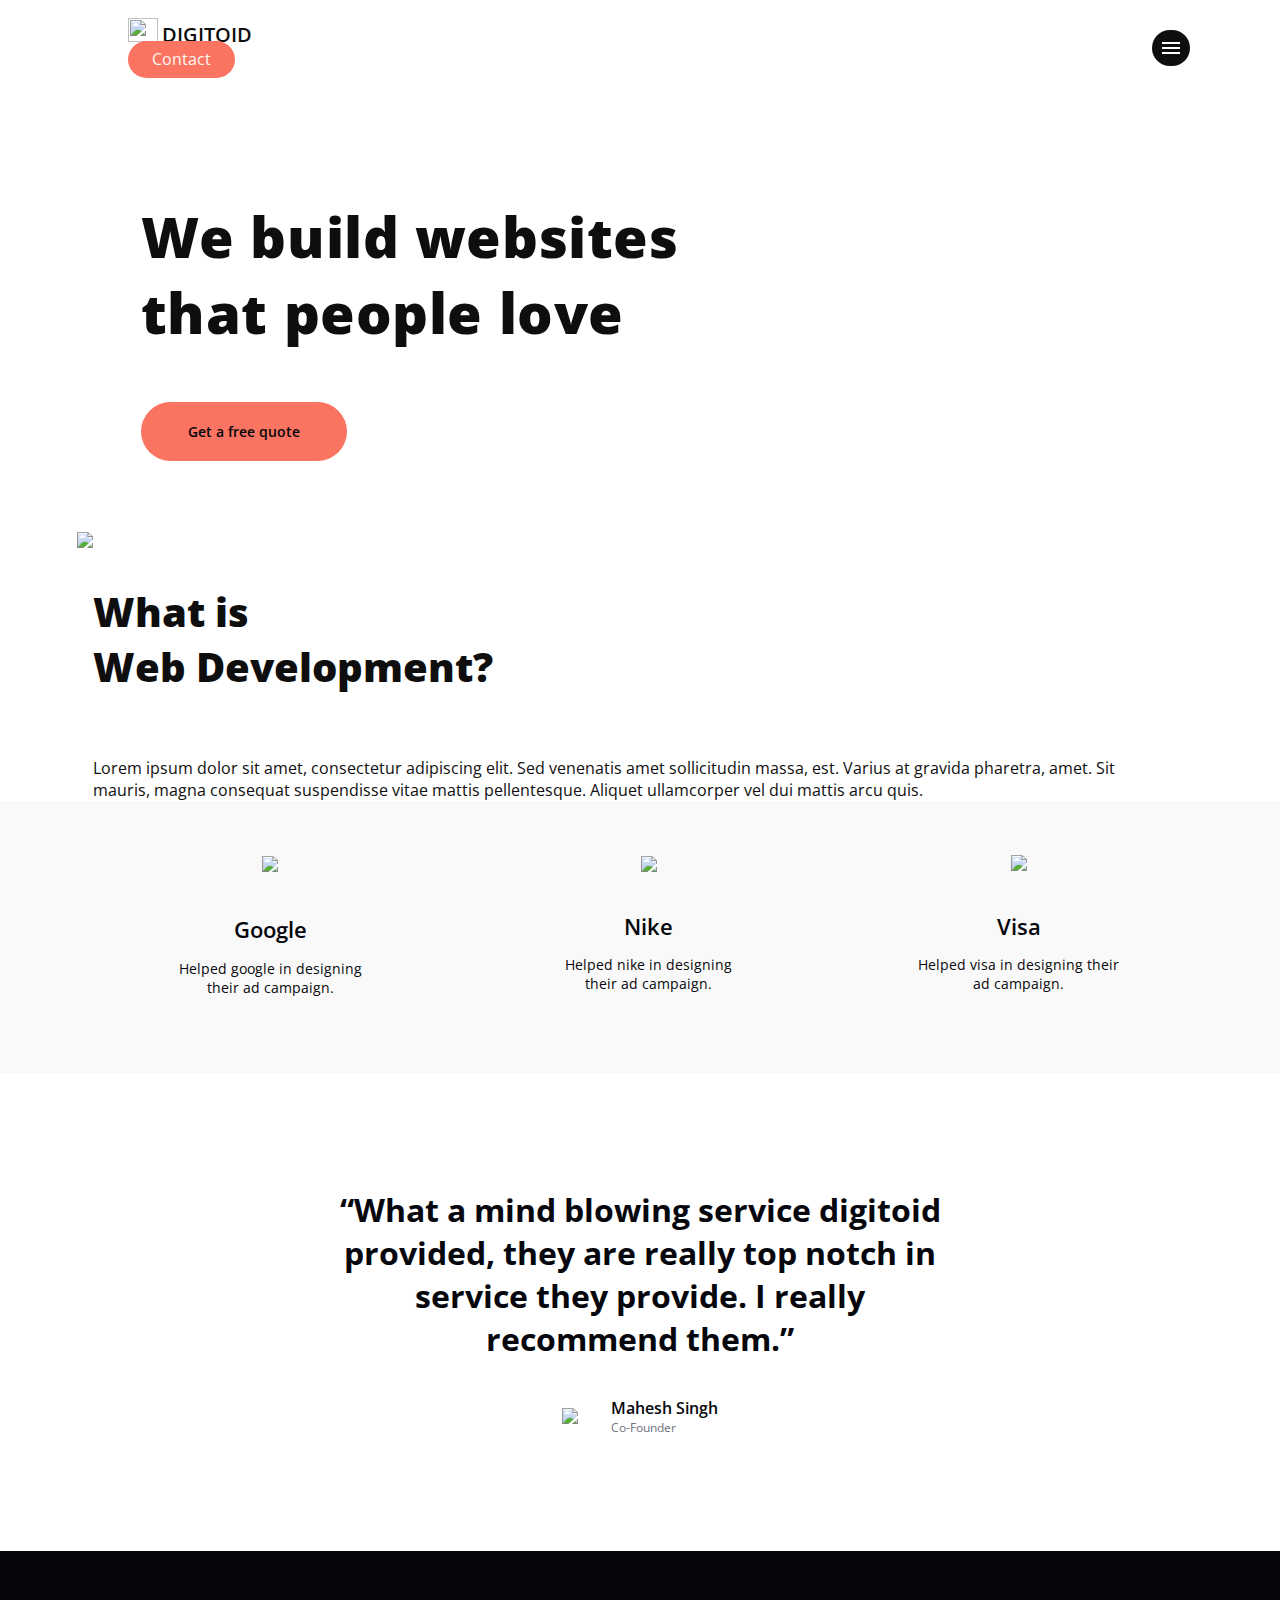
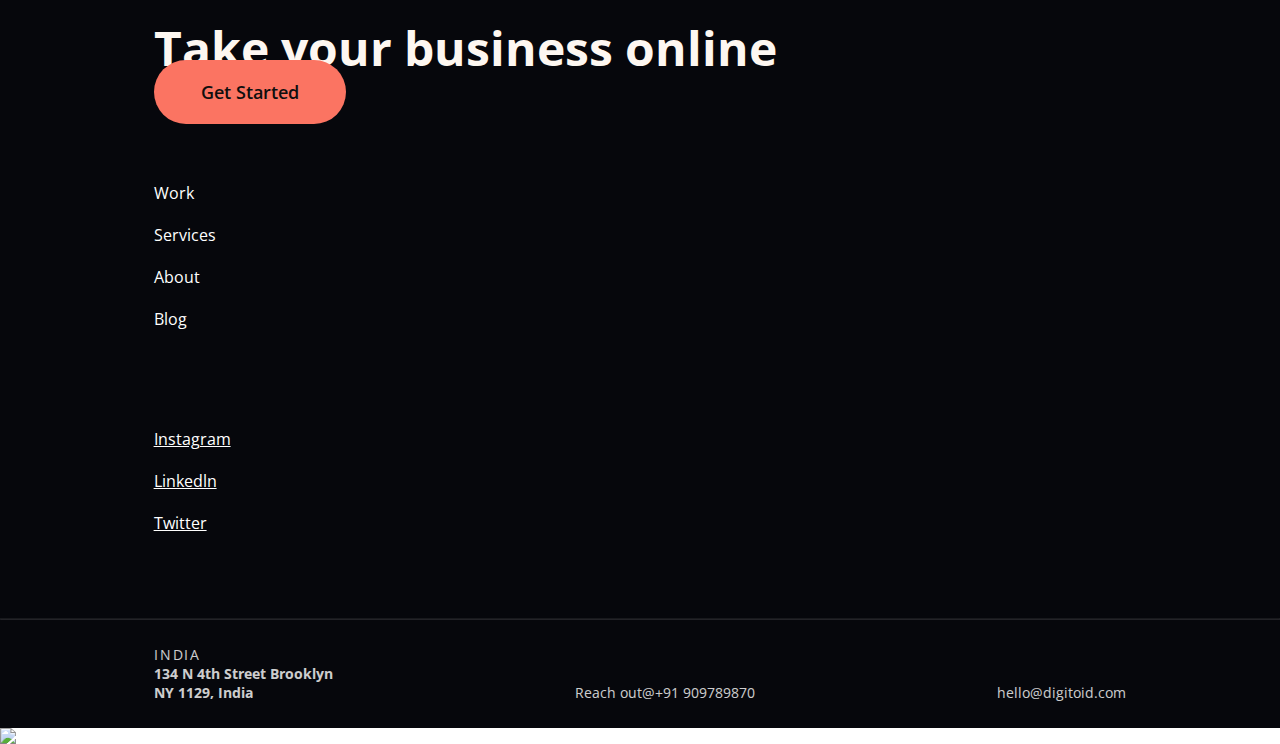
==== Service-Individual.html @ bb9fb978 "end" ====
<!DOCTYPE html>
<html lang="en">

<head>
    <meta charset="UTF-8">
    <meta http-equiv="X-UA-Compatible" content="IE=edge">
    <meta name="viewport" content="width=device-width, initial-scale=1.0">
    <title>Services</title>
    <link href="https://cdn.jsdelivr.net/npm/bootstrap@5.0.0-beta3/dist/css/bootstrap.min.css" rel="stylesheet"
        integrity="sha384-eOJMYsd53ii+scO/bJGFsiCZc+5NDVN2yr8+0RDqr0Ql0h+rP48ckxlpbzKgwra6" crossorigin="anonymous">
    <link rel="preconnect" href="https://fonts.gstatic.com">
    <link
        href="https://fonts.googleapis.com/css2?family=Open+Sans:ital,wght@0,300;0,400;0,600;0,700;0,800;1,300;1,400;1,600;1,700;1,800&display=swap"
        rel="stylesheet">
    <link href="./css/style.css" rel="stylesheet">
    <link href="./css/responsive.css" rel="stylesheet">
</head>

<body id="top">
    <nav class="navbar custom-nav">
        <div class="container-fluid">
            <a class="navbar-brand" href="index.html">
                <img src="./assets/logo.svg" alt="" width="30" height="24" class="d-inline-block align-text-top">
                <span class="brand-name">DIGITOID</span>
            </a>
            <div class="d-flex">
                <a href="Contact-Us.html" class="btn-contact ripple me-3">Contact</a>
                <div class="custom-container">
                    <div class="nav-shadow" id="navShadow"></div>
                    <div class="custom-navbar">
                        <div class="hamburger-menu">
                            <div class="line line-1"></div>
                            <div class="line line-2"></div>
                            <div class="line line-3"></div>
                        </div>
                        <ul class="nav-list">
                            <li class="custom-nav-item">
                                <a href="Work.html" class="custom-nav-link">Work</a>
                            </li>
                            <li class="custom-nav-item">
                                <a href="About.html" class="custom-nav-link">About Us</a>
                            </li>
                            <li class="custom-nav-item">
                                <a href="Services.html" class="custom-nav-link">Services</a>
                            </li>
                            <li class="custom-nav-item">
                                <a href="Blog.html" class="custom-nav-link">Blog</a>
                            </li>
                            <li class="custom-nav-item last-margin">
                                <a href="Contact-Us.html" class="custom-nav-link">Contact</a>
                            </li>
                            <hr>
                            <div class="end-ham">
                                <p>Say hello at <a class="email" href="#">contact@digitoid.com</a></p>
                                <div class="social-icons">
                                    <a href="#"><img class="me-3" src="./assets/Vector.svg"></a>
                                    <a href="#"><img class="me-3" src="./assets/Vector (1).svg"></a>
                                    <a href="#"><img class="me-3" src="./assets/Vector (2).svg"></a>
                                    <a href="#"><img class="me-3" src="./assets/Vector (3).svg"></a>
                                </div>
                            </div>
                        </ul>
                    </div>
                </div>
            </div>
        </div>
    </nav>
    <div class="service-indi-top">
        <h6>We build websites that people love</h6>
        <a href="Contact-Us.html" class="get-color ripple">Get a free quote</a>
    </div>
    <div class="indi-about">
        <div class="left-image">
            <img src="./assets/Mask Group-2-min.png">
        </div>
        <div class="right-content">
            <h6>What is<br>Web Development?</h6>
            <p>Lorem ipsum dolor sit amet, consectetur adipiscing elit. Sed venenatis amet sollicitudin massa, est.
                Varius at gravida pharetra, amet. Sit mauris, magna consequat suspendisse vitae mattis pellentesque.
                Aliquet ullamcorper vel dui mattis arcu quis.</p>
        </div>
    </div>
    <div class="our-designs">
        <div class="card">
            <div class="card-body">
                <img src="./assets/google-logo 1.svg">
                <h5>Google</h5>
                <p>Helped google in designing their ad campaign.</p>
            </div>
        </div>
        <div class="card">
            <div class="card-body">
                <img src="./assets/Mask Group.svg">
                <h5>Nike</h5>
                <p>Helped nike in designing their ad campaign.</p>
            </div>
        </div>
        <div class="card">
            <div class="card-body">
                <img src="./assets/Mask Group (1).svg">
                <h5>Visa</h5>
                <p>Helped visa in designing their ad campaign.</p>
            </div>
        </div>
    </div>
    <div class="co-founder">
        <h5>“What a mind blowing service digitoid provided, they are really top notch in service they provide. I
            really recommend them.”</h5>
        <div class="co-desc">
            <img src="./assets/Ellipse 10.svg">
            <div class="co-content">
                <p>Mahesh Singh</p>
                <span>Co-Founder</span>
            </div>
        </div>
    </div>
    <footer class="overflow-hidden">
        <div class="row">
            <div class="col-lg-11">
                <div class="footer-color">
                    <div class="content-footer">
                        <div class="row">
                            <div class="col-lg-6">
                                <h2 class="footer-head mb-5">Take your business online</h2>
                                <a href="Contact-Us.html" class="btn-get ripple">Get Started</a>
                            </div>
                            <div class="col-lg-6">
                                <div class="d-flex justify-content-evenly">
                                    <div class="links">
                                        <a href="Work.html">Work</a>
                                        <a href="Services.html">Services</a>
                                        <a href="About.html">About</a>
                                        <a href="Blog.html">Blog</a>
                                    </div>
                                    <div class="links">
                                        <a class="social" href="#">Instagram</a>
                                        <a class="social" href="#">Linkedln</a>
                                        <a class="social" href="#">Twitter</a>
                                    </div>
                                </div>
                            </div>
                        </div>
                    </div>
                    <hr>
                    <div class="content-footer1">
                        <div class="row">
                            <div class="col-lg-8">
                                <div class="footer-last">
                                    <div class="first">
                                        <p>INDIA</p>
                                        <h6>134 N 4th Street Brooklyn<br>NY 1129, India</h6>
                                    </div>
                                    <div class="second">
                                        <p>Reach out@+91 909789870</p>
                                    </div>
                                    <div class="third">
                                        <p>hello@digitoid.com</p>
                                    </div>
                                </div>
                            </div>
                            <div class="col-lg-4"></div>
                        </div>
                    </div>
                </div>
            </div>
            <div class="col-lg-1 top-btn">
                <a href="#top">
                    <img class="top-img" src="./assets/Group 24.svg">
                </a>
            </div>
        </div>
    </footer>

    <script src="https://cdn.jsdelivr.net/npm/bootstrap@5.0.0-beta3/dist/js/bootstrap.bundle.min.js"
        integrity="sha384-JEW9xMcG8R+pH31jmWH6WWP0WintQrMb4s7ZOdauHnUtxwoG2vI5DkLtS3qm9Ekf"
        crossorigin="anonymous"></script>
    <script src="./js/main.js"></script>
</body>

</html>
---- css/style.css ----
*{
    margin: 0;
    padding: 0;
    box-sizing: border-box;
}

body{
    font-family: 'Open Sans', sans-serif;
    font-weight: 400;
}

a{
    text-decoration: none;
}

.navbar{
    margin: 1.4% 10%;
}

.brand-name{
    color: #0f0e0e;
    font-size: 20px;
    font-weight: 600;
}

.btn-contact{
    color: #FDF7F1;
    background-color: #FB7462;
    padding: 7px 24px 8px 24px;
    border-radius: 25px;
    position: relative;
    overflow: hidden;
    transition: all 0.5s ease-in-out;
}

.btn-contact:hover{
    color: #fff;
    background-color: #0f0e0e;
    transition: all 0.5s ease-in-out;
}

.blog-co{
    z-index: 1;
}

.top{
    background-image: url(../assets/background-1-min\ \(1\).png);
    background-position: center;
    background-repeat: no-repeat;
    background-size: 100% 100%;
    position: relative;
    z-index: 0;
}

.content{
    width: 42%;
    margin: 0% 11%;
    padding: 7% 0%;
}

.question{
    color: #0f0e0e;
    font-weight: 700;
    font-size: 48px;
    margin-bottom: 10%;
}

.read-more{
    position: relative;
    border: 1px solid #FB7462;
    border-radius: 64px;
    color: #FB7462;
    font-size: 18px;
    padding: 23px 52px 24px 53px;
    background-color: transparent;
    overflow: hidden;
    transition: 1s all ease;
}

.read-more::before{
    background-color: #FB7462;
    content: "";
    position: absolute;
    top: 50%;
    left: 50%;
    transform: translate(-50%, -50%);
    z-index: -1;
    transition: all 0.6s ease;
    width: 0;
    height: 100%;
    border-radius: 64px;
}

.read-more:hover::before{
    width: 100%;
}

.read-more:hover{
    color: #fff;
}

.image-right{
    position: absolute;
    top: 20%;
    width: 40%;
    right: 3%;
}

.middle{
    padding: 10% 11%;
}

.blog{
    border-bottom: 4px solid #0f0e0e;
    padding-bottom: 2%;
    padding-top: 2%;
}

.desc{
    margin-left: 3%;
    text-align: left;
}

.desc > p{
    font-size: 14px;
    letter-spacing: 0.14em;
    color: #0f0e0e;
}

.description{
    font-weight: 700;
    font-size: 32px;
    color: #0f0e0e;
    width: 70%;
}

.blog1{
    margin-bottom: 5%;
}

.read{
    border-bottom: 1px solid #0f0e0e;
    font-size: 14px;
    color: #0f0e0e;
}

.read:hover{
    color: #FB7462;
    border-bottom: 1px solid #FB7462;
}

.footer-color{
    background-color: #06070C;
}

.content-footer{
    padding: 5% 12%;
}

.footer-head{
    font-weight: 700;
    font-size: 48px;
    color: #FDF7F1;
}

.btn-get{
    color: #0f0e0e;
    font-weight: 600;
    font-size: 18px;
    background-color: #FB7462;
    padding: 20px 47px 20px 47px;
    border-radius: 64px;
    border: none;
    position: relative;
    overflow: hidden;
    transition: all 0.5s ease-in-out;
}

.btn-get:hover{
    color: #fff;
    background-color: #0f0e0e;
    transition: all 0.5s ease-in-out;
}

.links{
    display: flex;
    flex-direction: column;
    margin-top: 8%;
}

.links > a{
    text-decoration: none;
    color: #ffffff;
    margin-bottom: 20px;
}

.social{
    text-decoration: underline !important;
}

.footer-color > hr{
    margin: 0;
    background-color: #ffffff;
    opacity: 0.12;
}

.content-footer1{
    padding: 2% 12%;
    color: #ffffff;
}

.footer-last{
    display: flex;
    justify-content: space-between;
    align-items: flex-end;
}

.first > p{
    font-size: 14px;
    letter-spacing: 0.14em;
    opacity: 80%;
}

.first > h6{
    font-size: 14px;
    opacity: 0.8;
}

.second > p{
    font-size: 14px;
    opacity: 0.8;
}

.third > p{
    font-size: 14px;
    opacity: 0.8;
}

.top-btn{
    position: relative;
}

.top-img{
    position: absolute;
    top: 42%;
}

.content-top{
    background-image: url(../assets/background-1-min\ \(1\).png);
    background-position: center;
    background-repeat: no-repeat;
    background-size: 100% 100%;
    position: relative;
    padding: 4% 20% 15% 20%;
    z-index: -1;
}

.date{
    font-size: 14px;
    letter-spacing: 0.14em;
    color: #0f0e0e;
}

.image-right-blog{
    position: absolute;
    width: 850px;
    height: 400px;
    top: 52%;
    left: 15%;
}

.middle1{
    padding: 2% 11% 10% 11%;
}

.content-blog{
    padding: 16% 27% 0% 20%;
}

.content-blog > p{
    color: #0f0e0e;
    margin-bottom: 4%;
}

.content-blog > h2{
    color: #0f0e0e;
    font-weight: 700;
    margin-bottom: 4%;
}

.custom-nav{
    position: relative;
    z-index: 1;
}

.bg-nav{
    position: absolute;
    top: 0;
    width: 100%;
    z-index: -9999;
}

.top-content{
    text-align: center;
    margin-top: 5%;
}

.top-content > h1{
    color: #06070C;
    font-weight: 800;
    font-size: 160px;
}

.top-content > p{
    color: #06070C;
    padding-left: 28%;
    padding-right: 28%;
}

.count{
    background-color: #FDF7F1;
    display: flex;
    justify-content: space-evenly;
    margin: 10%;
    padding: 2% 0%;
}

.numbers{
    display: flex;
    flex-direction: column;
    align-items: center;
}

.numbers > h1{
    color: #FB7462;
    font-weight: 800;
    font-size: 48px;
    margin-bottom: 0;
}

.numbers > p{
    color: #06070C;
    font-size: 24px;
    font-weight: 600;
    margin-bottom: 0;
}

.startup{
    padding: 0% 33.5%;
    margin-bottom: 9%;
}

.startup > h1{
    font-weight: 800;
    font-size: 48px;
    color: #06070C;
    margin-bottom: 4%;
}

.startup > p{
    color: #06070C;
    margin-bottom: 15%;
}

.startup > a{
    color: #fff;
    font-size: 18px;
    padding: 20px 48px 20px 48px;
    background-color: #FB7462;
    border-radius: 64px;
    position: relative;
    overflow: hidden;
    transition: all 0.5s ease-in-out;
}

.startup > a:hover{
    background-color: #0f0e0e;
    transition: all 0.5s ease-in-out;
}

.images{
    position: relative;
    padding: 19% 0%;
    overflow: hidden;
}

.images > img{
    width: 30%;
    height: 80%;
}

.images-left{
    position: absolute;
    left: -6.8%;
    top: 0;
}

.images-left1{
    position: absolute;
    left: 23.4%;
    top: 1.5%;
}

.images-right{
    position: absolute;
    right: 16.5%;
    top: 3%;
}

.images-right1{
    position: absolute;
    right: -13.6%;
    top: 4.3%;
}

.founder{
    margin-bottom: 10%;
}

.founder > h1{
    font-weight: 800;
    color: #06070C;
    width: 50%;
    padding-left: 10%;
    margin-bottom: 3%;
}

.founder-content{
    display: flex;
}

.founder-content > img{
    width: 370px;
}

.founder-desc{
    margin-top: 4.5%;
    width: 25%;
    margin-left: 7%;
}

.founder-desc > p{
    color: #06070C;
}

.founder-name > p{
    font-weight: 600;
    font-size: 12px;
    color: #06070C;
}

.found{
    font-weight: 400 !important;
}

.bg-full{
    background-color: #FDF7F1;
    position: relative;
}

.left-main{
    margin: 8% 10% 33% 11%;
}

.left-main > h1{
    font-weight: 800;
    color: #06070C;
    margin-bottom: 10%;
    width: 35%;
}

.left-main > h6{
    color: #06070C;
    font-weight: 400 !important;
    margin-bottom: 3%;
    width: 31%;
}

.left-main > span{
    font-size: 14px;
    font-weight: 600;
    color: #06070C;
}

.left-main > p{
    color: #6f7081;
    font-size: 14px;
}

.contact-part{
    position: absolute;
    top: 11%;
    right: 11%;
    background-color: #fff;
    padding: 4% 3%;
    width: 50%;
}

.contact-part > h6{
    color: #06070C;
    margin-bottom: 5%;
    font-size: 18px;
}

.btns{
    border: 1px solid #dbdbdd;
    border-radius: 4px;
    padding: 8px 16px 8px 16px;
    background: transparent;
    font-size: 14px;
    color: #06070C;
    margin-right: 2%;
}

.btns:active{
    background-color: #FB7462;
    color: #fff;
}

.input-data{
    height: 40px;
    width: 100%;
    position: relative;
    margin-bottom: 6%;
}

.input-data input{
    height: 100%;
    width: 100%;
    border: none;
    border-bottom: 1px solid #DBDBDD;
    outline: none;
}

.input-data input:focus ~ label,
.input-data input:valid ~ label{
    transform: translateY(-20px);
    font-size: 14px;
    color: #FB7462;
}

.input-data label{
    position: absolute;
    bottom: 10px;
    left: 0;
    color: #7D7F89;
    pointer-events: none;
    transition: all 0.3s ease;
    font-size: 14px;
}

.input-data .underline{
    position: absolute;
    bottom: 0px;
    height: 1px;
    width: 100%;
}

.input-data .underline::before{
    position: absolute;
    content: "";
    height: 100%;
    width: 100%;
    background: #FB7462;
    transform: scaleX(0);
    transition: transform 0.3s ease;
}

.input-data input:focus ~ .underline::before,
.input-data input:valid ~ .underline::before{
    transform: scaleX(1);
}

.send{
    position: relative;
    color: #FB7462;
    font-size: 18px;
    border: 1px solid #FB7462;
    background: transparent;
    border-radius: 64px;
    padding: 20px 50px;
    margin-top: 4%;
    overflow: hidden;
    transition: 1s all ease;
    z-index: 1111;
    overflow: hidden;
    z-index: 0;
}

.send::before{
    background-color: #FB7462;
    content: "";
    position: absolute;
    top: 50%;
    left: 50%;
    transform: translate(-50%, -50%);
    z-index: -1;
    transition: all 0.6s ease;
    width: 0;
    height: 100%;
    border-radius: 64px;
}

.send:hover::before{
    width: 100%;
}

.send:hover{
    color: #fff;
}

.end-number{
    margin-left: 11%;
    color: #06070C;
    font-weight: 600;
}

.services-category{
    background-color: #06070C;
    margin: 8% 5% 6% 5%;
    color: #fff;
    padding: 4% 0% 3% 0%;
    position: relative;
}

.services-category > h2{
    position: absolute;
    top: 43%;
    transform: rotate(-90deg);
    font-weight: 800;
    font-size: 36px;
    left: -2%;
}

.categories{
    display: flex;
    flex-direction: row;
    justify-content: space-evenly;
}

.circle{
    position: absolute;
    background-color: #FB7462;
    padding: 0.29%;
    border-radius: 50%;
    left: 14.2%;
    top: 17.3%;
}

.category-group{
    display: flex;
    flex-direction: column;
}

.category-group > a{
    margin-bottom: 13%;
    color: #FFF;
}

.our-designs{
    background-color: #F9F9F9;
    padding: 3% 6%;
    display: flex;
    flex-direction: row;
    justify-content: space-around;
}

.card{
    border: none;
    text-align: center;
}

.card-body{
    padding: 5% 16% 12% 16%; 
}

.card-body > h5{
    color: #06070C;
    font-weight: 600;
    font-size: 22px;
    margin-top: 17%;
    margin-bottom: 7%;
}

.card-body > p{
    font-size: 14px;
    color: #06070C;
    margin-bottom: 0%;
}

.co-founder{
    margin: 9% 26%;
}

.co-founder > h5{
    font-size: 32px;
    color: #06070C;
    text-align: center;
    margin-bottom: 6%;
}

.co-desc{
    display: flex;
    align-items: center;
    justify-content: space-evenly;
    margin: 0% 32%;
}

.co-content{
    display: flex;
    flex-direction: column;
}

.co-content > p{
    color: #06070C;
    font-weight: 600;
    margin-bottom: 0;
}

.co-content > span{
    font-size: 12px;
    color: #6f7081;
    margin-bottom: 0;
}

.top-main{
    margin: 11%;
    display: flex;
    justify-content: space-between;
    align-items: center;
}

.top-left > h1{
    font-weight: 800;
    font-size: 60px;
    color: #06070C;
}

.top-left > p{
    font-size: 20px;
    color: #06070C;
    width: 67%;
    margin-bottom: 12%;
}

.get-color{
    text-decoration: none;
    color: #06070C;
    font-weight: 600;
    font-size: 14px;
    padding: 20px 47px;
    background-color: #FB7462;
    border-radius: 64px;
    position: relative;
    overflow: hidden;
    transition: all 0.5s ease-in-out;
}

.get-color:hover{
    color: #fff;
    background-color: #0f0e0e;
    transition: all 0.5s ease-in-out;
}

.ripple .btn-ripple{
    background: rgba(255, 255, 255, 0.4);
    position: absolute;
    transform: scale(0);
    animation: ripples 2s;
    border-radius: 100%;
}

@keyframes ripples {
    100%{
        transform: scale(2);
        opacity: 0;
    }
}

.right-img{
    position: absolute;
    width: 45%;
    right: 0;
    top: 3%;
}

marquee{
    font-size: 96px;
    font-weight: 800;
    -webkit-text-fill-color: transparent;
    -webkit-text-stroke: 1px #FB7462;
    opacity: 0.6;
}

.margin{
    margin-top: 7% !important;
    margin-bottom: 10%;
}

.services-category > a{
    position: absolute;
    bottom: 7%;
    right: 4%;
    color: #F2C94C;
    font-size: 14px;
}

.work{
    background-color: #FFF2E5;
    position: relative;
    padding: 35% 0%;
    z-index: 0;
}

.image-main{
    width: 39%;
    height: 47%;
}

.first-img{
    position: absolute;
    top: -4%;
    left: 2%;
}

.second-img{
    position: absolute;
    top: 6%;
    left: 30%;
}

.third-img{
    position: absolute;
    top: -4%;
    right: 4.5%;
}

.fourth-img{
    position: absolute;
    left: 9%;
    bottom: 16%;
    z-index: 11;
}

.fifth-img{
    position: absolute;
    bottom: -9%;
    left: -1%;
}

.sixth-img{
    position: absolute;
    right: 0;
    bottom: -9%;
}

.work-content{
    position: absolute;
    right: 22%;
    z-index: 1111;
    width: 31%;
    bottom: 28%;
}

.work-content > h1{
    color: #0f0e0e;
    font-weight: 800;
    font-size: 42px;
    margin-bottom: 4%;
}

.work-content > p{
    color: #0f0e0e;
    font-size: 14px;
    width: 88%;
    margin-bottom: 12%;
}

.ceo-content{
    margin-top: 10%;
    background-color: #FFF2E5;
    padding: 4% 0;
    position: relative;
    padding-left: 6%;
    margin-bottom: 10%;
}

.carousel-pos{
    position: relative;
}

.owl-carousel{
    position: absolute;
    width: 100%;
    bottom: -20%;
    z-index: 0;
}

.slide{
    width: 100%;
    background-size: cover;
    background-repeat: no-repeat;
    background-position: center center;
}

.slide-1{
    background-color: #617ECB;
}

.slide-2{
    background-color: #617ECB;
}

.slide-3{
    background-color: #617ECB;
}

.slide-content{
    padding: 13% 10%;
    color: #06070C;
}

.slide-content > h6{
    font-weight: 400;
    font-size: 30px;
    margin-bottom: 8%;
}

.slide-content > hr{
    background-color: #000;
    margin-bottom: 4%;
}

.slide-content > p{
    font-weight: 600;
    margin-bottom: 0;
}

.slide-content > span{
    font-size: 14px;
    margin-bottom: 0;
}

.owl-dots{
    width: 100%;
    position: absolute;
    bottom: 2%;
    left: -35%;
}

.owl-dots span{
    width: 8px !important;
    height: 8px !important;
}

.hamburger-menu{
    width: 38px;
    height: 36px;
    cursor: pointer;
    display: flex;
    flex-direction: column;
    justify-content: space-around;
    background-color: #0f0e0e;
    padding: 10px;
    border-radius: 64px;
    position: fixed;
    top: 30px;
    right: 90px;
    z-index: 9999999;
}

.line{
    width: 100%;
    height: 2px;
    background-color: #fff;
    transition: all 0.8s;
}

.change .hamburger-menu{
    width: 59px;
    height: 59px;
    background-color: #ECECEC;
    padding: 15px;
}

.change .line{
    background-color: #0f0e0e;
}

.change .line-1{
    transform: rotateZ(-405deg) translate(-8px, 6px);
}

.change .line-2{
    opacity: 0;
}

.change .line-3{
    transform: rotateZ(405deg) translate(-8px, -6px);
}

.nav-shadow{
    background-color: rgba(0,0,0,0.6);
    position: fixed;
    top:0;
    left: -30%;
    height: 100vh;
    width: 30%;
    transition: left 0.8s cubic-bezier(1,0,0,1);
}

.custom-navbar{
    width: 70%;
    height: 100vh;
    position: fixed;
    top: 0;
    right: -70%;
    display: flex;
    justify-content: center;
    transition: right 0.8s cubic-bezier(1, 0, 0, 1);
    box-shadow: none;
    background-color: #fff;
}

.float-left{
    float: left;
}

.change{
    right: 0;
    /* box-shadow: -800px 0px rgba(0,0,0,0.6); */
}
.change-nav-shadow{
    left: 0;
}

.nav-list{
    text-align: left;
    position: fixed;
    bottom: 7%;
}

.custom-nav-item{
    list-style: none;
    margin: 25px;
    margin-left: 40%;
}

.custom-nav-link{
    text-decoration: none;
    font-size: 32px;
    font-weight: 800;
    color: #0f0e0e;
    letter-spacing: 1px;
    position: relative;
    padding: 3px 0;
    text-align: center;
}

.custom-nav-link:hover{
    color: #FB7462;
}

.custom-nav-link::before
.custom-nav-link::after{
    content: "";
    width: 100%;
    height: 2px;
    background-color: #FB7462;
    position: absolute;
    left: 0;
    transform: scaleX(0);
    transition: transform 0.5s;
}

.custom-nav-link::after{
    bottom: 0;
    transform-origin: right;
}

.custom-nav-link::before{
    top: 0;
    transform-origin: left;
}

.custom-nav-link::before
.custom-nav-link::after{
    transform: scaleX(1);
}

.nav-list > hr{
    background-color: #000;
    width: 748px;
}

.nav-list > hr:not([size]) {
    height: 2px;
}

.last-margin{
    margin-bottom: 8%;
}

.end-ham{
    display: flex;
    flex-direction: row;
    justify-content: space-between;
}

.end-ham > p{
    color: #0f0e0e;
    font-size: 14px;
}

.email{
    text-decoration: none;
    color: #0f0e0e;
    border-bottom: 1px solid #0f0e0e;
}

.email:hover{
    color: #0f0e0e;
}

.social-icons{
    display: flex;
    align-items: center;
    margin-top: -20px;
}

.work-page{
    margin: 8% 11%;
}

.products{
    display: flex;
    flex-direction: row;
    justify-content: space-between;
    align-items: center;
    margin-bottom: 12%;
}

.product > img{
    width: 97%;
}

.middle-img{
    width: 94% !important;
}

.product > h1{
    color: #0f0e0e;
    font-weight: bold;
    font-size: 32px;
    margin-top: 5%;
}

.product > p{
    color: #0f0e0e;
    font-size: 18px;
    width: 80%;
    margin-top: 4%;
}

.product > a{
    font-size: 18px;
    font-weight: 600;
    color: #FB7462;
    border-bottom: 1px solid #FB7462;
}

.product > a:hover{
    color: #0f0e0e;
    border-bottom: 1px solid #0f0e0e;
}

.product-content{
    width: 70%;
}

.product-content > h6{
    font-size: 32px;
    font-weight: 400;
    color: #06070C;
    margin-bottom: 8%;
}

.co-description{
    display: flex;
    align-items: center;
}

.co-name{
    margin-left: 3%;
}

.co-name > p{
    font-size: 16px;
    font-weight: 600;
    color: #06070C;
    margin-bottom: 0;
}

.co-name > span{
    font-size: 14px;
    color: #6f7081;
}

.service-indi-top{
    margin: 10% 11% 7% 11%;
}

.service-indi-top > h6{
    font-size: 56px;
    font-weight: 800;
    letter-spacing: 0.01em;
    color: #0f0e0e;
    margin-bottom: 7%;
    width: 57%;
}

.indi-about{
    display: flex;
    flex-direction: row;
    justify-content: space-between;
    margin: 0% 11% 0% 6%;
}

.right-content{
    margin-top: 5%;
}

.right-content > h6{
    font-size: 40px;
    font-weight: 800;
    color: #0f0e0e;
    margin-bottom: 6%;
}

.right-content > p{
    color: #0f0e0e;
}
---- css/responsive.css ----
@media only screen and (min-width: 1920px){
    .content{
        width: 30% !important;
    }
    .image-right{
        width: 33% !important;
    }
    .image-left{
        width: 273px !important;
        height: 273px !important;
    }
    .footer-head{
        width: 70% !important;
    }
    .top-img{
        top: 45%;
        right: 37%;
    }
    .content-top{
        padding: 4% 30% 15% 30% !important;
    }
    .image-right-blog{
        width: 1000px !important;
        height: 500px;
        top: 48%;
        left: 23%;
    }
    .content-blog{
        padding: 13% 33% 0% 30%;
    }
    .top-content{
        margin-top: 10.2% !important;
        padding-left: 20%;
        padding-right: 20%;
    }
    .count{
        margin: 10% 20% 10% 20%;
    }
    .startup{
        padding: 0% 39.5% !important;
    }
    .images{
        padding: 20% 0%;
    }
    .founder-content > img{
        width: 580px !important;
    }
    .founder-desc{
        margin-top: 5.5% !important;
    }
    .left-main{
        margin: 8% 10% 30% 11% !important;
    }
    .left-main > h1{
        margin-bottom: 9%;
    }
    .left-main > h6{
        width: 31% !important;
    }
    .left-main > span{
        font-size: 16px !important;
    }
    .left-main > p{
        font-size: 16px !important;
    }
    .btns-res{
        margin-bottom: 6% !important;
    }
    .send{
        margin-top: 0% !important;
    }
    .services-category{
        padding: 4% 0% 2.5% 0% !important;
    }
    .services-category > h2{
        top: 43% !important;
        left: -1% !important;
    }
    .category-group > p{
        margin-bottom: 18% !important;
    }
    .circle{
        left: 16.8% !important;
        top: 22% !important;
    }
    .card-body{
        padding: 5% 16% 13% 16% !important; 
    }
    .co-founder{
        margin: 9% 35% !important;
    }
    .margin{
        margin-top: 5% !important;
    }
    .work-content{
        width: 23% !important;
        bottom: 31% !important;
        right: 28% !important;
    }
    .work-content > h1{
        font-size: 48px;
    }
    .work-content > p{
        font-size: 16px;
        width: 90% !important;
    }
    .slide-content{
        padding: 16% 14% !important;
    }
    .slide-content > h6{
        font-size: 44px !important;
        margin-bottom: 10% !important;  
    }
    .slide-content > p{
        font-size: 24px !important;
    }
    .slide-content > span{
        font-size: 22px !important;
    }
    .owl-dots{
        bottom: 3% !important;
        left: -32.4% !important;
    }
    .custom-nav-link{
        font-size: 60px !important;
    }
    .nav-list > hr{
        width: 1148px !important;
    }
    .end-ham{
        margin-top: 3%;
    }
    .end-ham > p{
        font-size: 18px !important;
    }
    .work-page{
        margin: 8% 20% !important;
    }
    .product-content{
        width: 55% !important;
    }
    .hamburger-menu{
        top: 37px !important;
        right: 160px !important;
    }
    .service-indi-top{
        margin: 10% 11% 6% 11% !important;
    }
    .service-indi-top > h6{
        width: 36%;
        margin-bottom: 5% !important;
    }
    .indi-about{
        margin: 0% 11% 0% 8%!important;
    }
    .right-content > p{
        width: 50% !important;
    }
}

@media only screen and (min-width: 1440px) {
    .top-content{
        margin-top: 7%;
    }
    .startup{
        padding: 0% 36%;
    }
    .founder > h1{
        width: 38%;
        font-size: 48px;
    }
    .founder-content > img{
        width: 530px;
    }
    .founder-desc{
        margin-top: 5%;
        width: 32%;
        margin-left: 8%;
    }
    .founder-desc > p{
        font-size: 24px;
    }
    .founder-name > p{
        font-weight: 600;
        font-size: 16px;
    }
    .left-main > h1{
        font-size: 48px;
    }
    .left-main > h6{
        width: 41%;
        font-size: 24px;
    }
    .contact-part{
        width: 44%;
    }
    .input-data{
        margin-bottom: 10%;
    }
    .send{
        padding: 24px 56px;
        margin-top: 1%;
    }
    .end-number{
        font-size: 18px;
    }
    .services-category > h2{
        top: 41%;
    }
    .services-category > h2{
        font-size: 48px;
    }
    .category-group > p{
        font-size: 18px;
        margin-bottom: 16%;
    }
    .circle{
        left: 14.2%;
        top: 16.1%;
    }
    .our-designs{
        padding: 3% 8%;
    }
    .card-body > h5{
        font-size: 24px;
        margin-bottom: 9%;
    }
    .co-founder{
        margin: 9% 30%;
    }
    .co-content > span{
        font-size: 14px;
    }
    .top-main{
        margin: 13% 11% 13% 11%;
    }
    .top-left > h1{
        font-size: 72px;
        margin-bottom: 2%;
    }
    .top-left > p{
        font-size: 24px;
    }
    .get-color{
        font-size: 18px;
    }
    .services-category > a{
        font-size: 18px;
    }
    .work-content{
        bottom: 27%;
    }
    .work-content > p{
        width: 75%;
    }
    .slide-content{
        padding: 15% 10%;
    }
    .slide-content > h6{
        font-size: 32px;
    }
    .slide-content > p{
        font-size: 18px;
    }
    .slide-content > span{
        font-size: 16px;
    }
    .custom-nav-item{
        margin-left: 36%;
    }
    .custom-nav-link{
        font-size: 48px;
    }
    .last-margin{
        margin-bottom: 12%;
    }
    .nav-list > hr{
        width: 848px;
    }
    .end-ham{
        margin-top: 3%;
    }
    .end-ham > p{
        font-size: 16px;
    }
    .work-page{
        margin: 8% 16.5%;
    }
    .product-content{
        width: 75%;
    }
    .indi-about{
        margin: 0% 11% 0% 7%;
    }
    .right-content{
        margin-top: 5%;
    }
    .right-content > h6{
        font-size: 48px;
    }
    .right-content > p{
        font-size: 18px;
        width: 80%;
    }
}
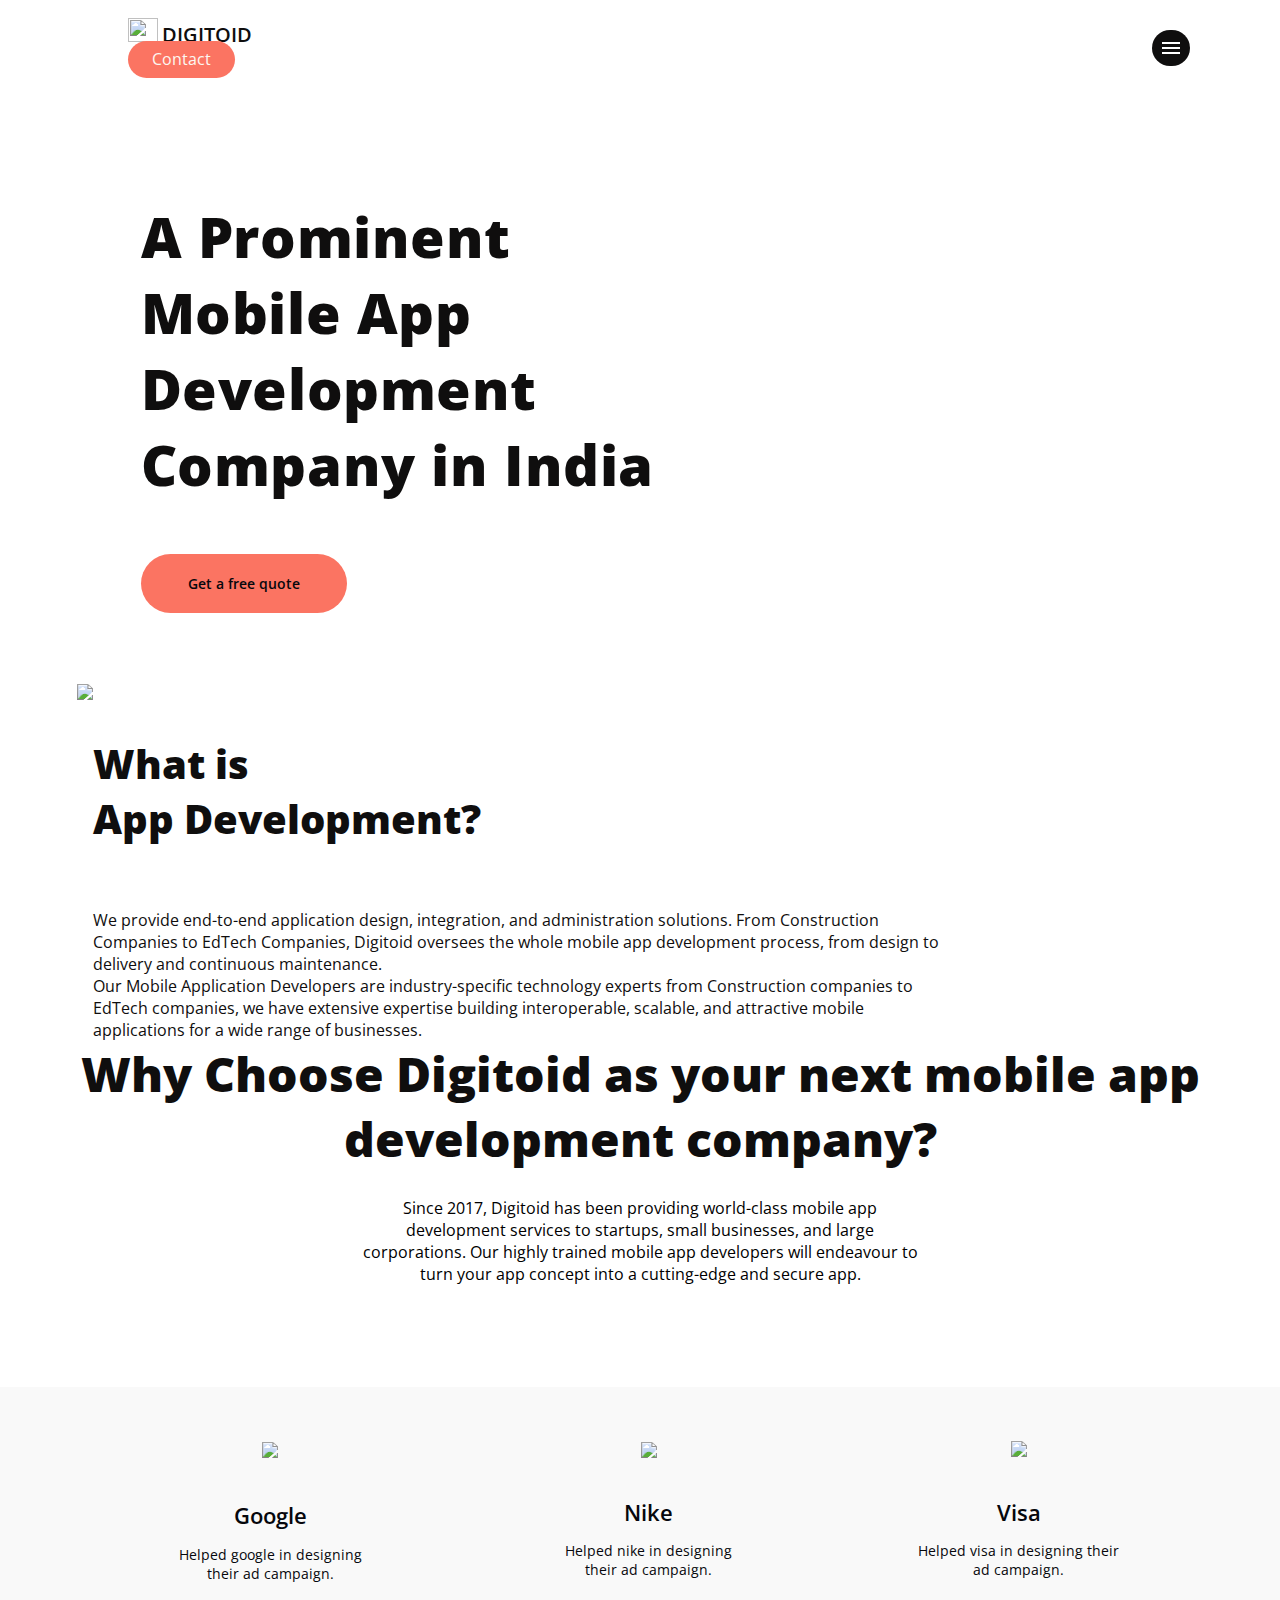
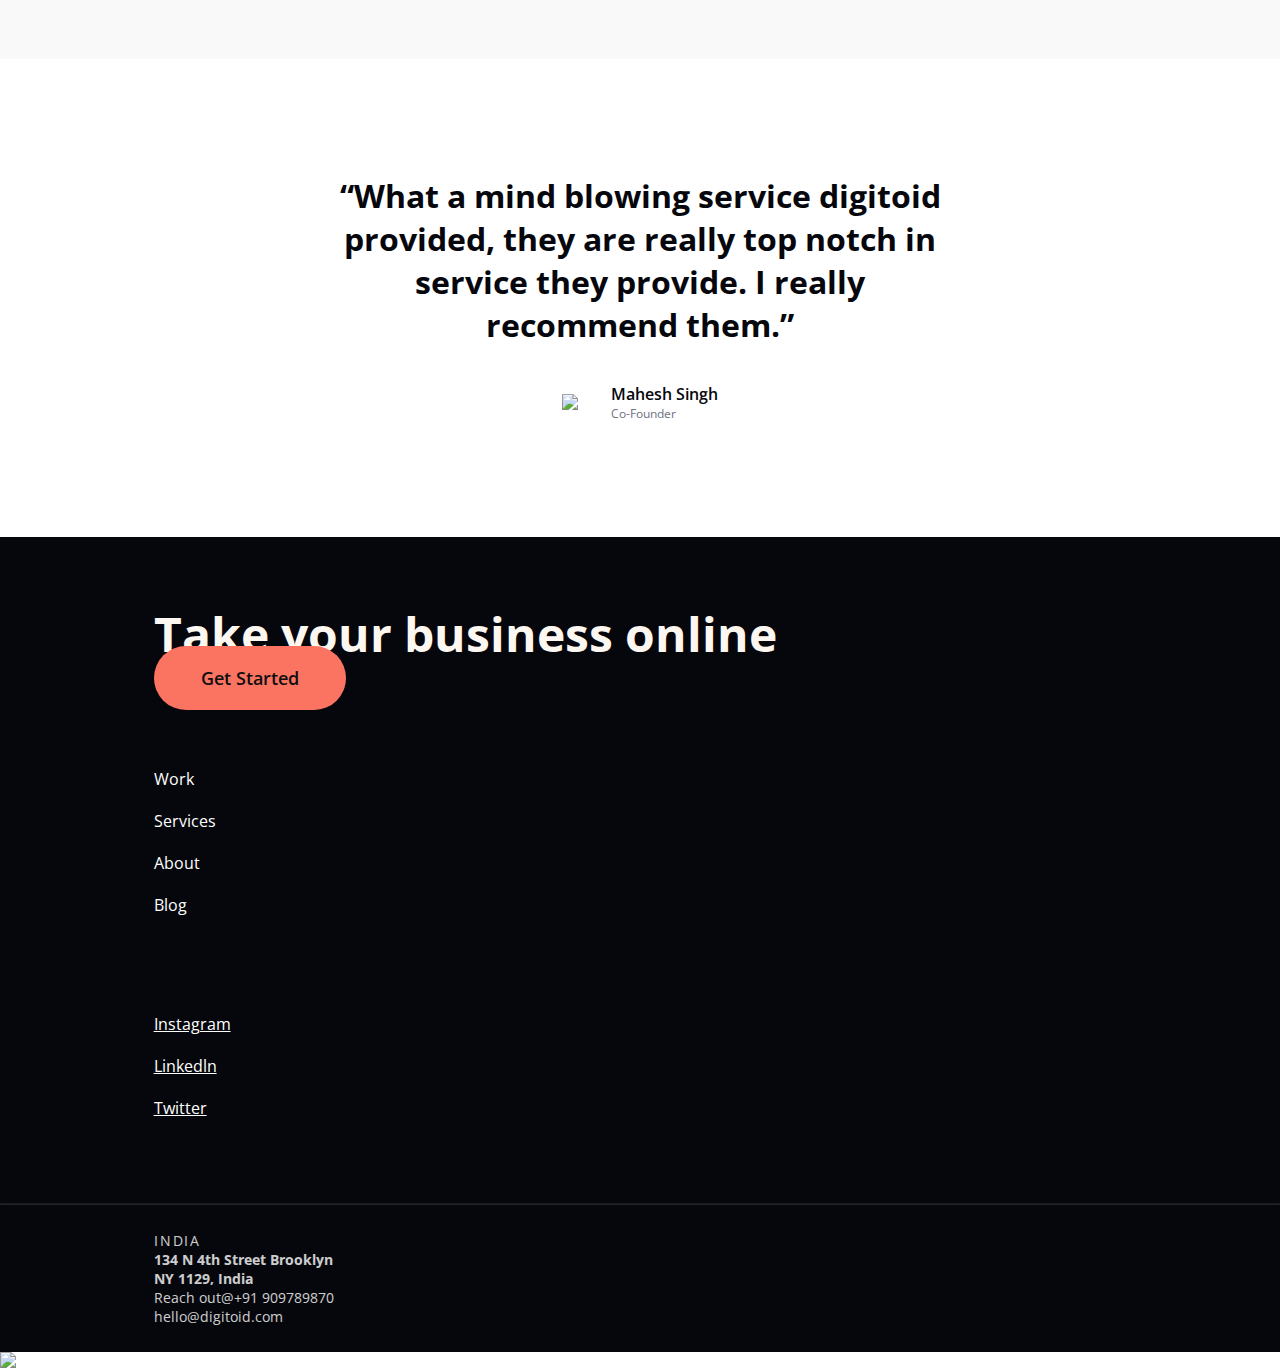
==== commit 36a07224: "lastfinal" ====
--- a/Service-Individual.html
+++ b/Service-Individual.html
@@ -24,7 +24,7 @@
                 <span class="brand-name">DIGITOID</span>
             </a>
             <div class="d-flex">
-                <a href="Contact-Us.html" class="btn-contact ripple me-3">Contact</a>
+                <a href="Contact-Us.html" class="btn-contact ripple me-3 mobile-contact">Contact</a>
                 <div class="custom-container">
                     <div class="nav-shadow" id="navShadow"></div>
                     <div class="custom-navbar">
@@ -34,6 +34,10 @@
                             <div class="line line-3"></div>
                         </div>
                         <ul class="nav-list">
+                            <li class="custom-nav-item">
+                                <a href="index.html" class="mobile-nav-logo custom-nav-logo"><img
+                                        src="./assets/logo.svg">DIGITOID</a>
+                            </li>
                             <li class="custom-nav-item">
                                 <a href="Work.html" class="custom-nav-link">Work</a>
                             </li>
@@ -66,7 +70,7 @@
         </div>
     </nav>
     <div class="service-indi-top">
-        <h6>We build websites that people love</h6>
+        <h6>A Prominent Mobile App Development Company in India</h6>
         <a href="Contact-Us.html" class="get-color ripple">Get a free quote</a>
     </div>
     <div class="indi-about">
@@ -74,12 +78,21 @@
             <img src="./assets/Mask Group-2-min.png">
         </div>
         <div class="right-content">
-            <h6>What is<br>Web Development?</h6>
-            <p>Lorem ipsum dolor sit amet, consectetur adipiscing elit. Sed venenatis amet sollicitudin massa, est.
-                Varius at gravida pharetra, amet. Sit mauris, magna consequat suspendisse vitae mattis pellentesque.
-                Aliquet ullamcorper vel dui mattis arcu quis.</p>
+            <h6>What is<br>App Development?</h6>
+            <p>We provide end-to-end application design, integration, and administration solutions. From Construction
+                Companies to EdTech Companies, Digitoid oversees the whole mobile app development process, from design
+                to delivery and continuous maintenance. </p>
+            <p>Our Mobile Application Developers are industry-specific
+                technology experts from Construction companies to EdTech companies, we have extensive expertise building
+                interoperable, scalable, and attractive mobile applications for a wide range of businesses.</p>
         </div>
     </div>
+    <section class="why">
+        <h1>Why Choose Digitoid as your next mobile app development company?</h1>
+        <p>Since 2017, Digitoid has been providing world-class mobile app development services to startups, small
+            businesses, and large corporations. Our highly trained mobile app developers will endeavour to turn your app
+            concept into a cutting-edge and secure app.</p>
+    </section>
     <div class="our-designs">
         <div class="card">
             <div class="card-body">
@@ -145,7 +158,7 @@
                     <div class="content-footer1">
                         <div class="row">
                             <div class="col-lg-8">
-                                <div class="footer-last">
+                                <div class="d-flex justify-content-between mobile-footer">
                                     <div class="first">
                                         <p>INDIA</p>
                                         <h6>134 N 4th Street Brooklyn<br>NY 1129, India</h6>
@@ -156,6 +169,9 @@
                                     <div class="third">
                                         <p>hello@digitoid.com</p>
                                     </div>
+                                    <a href="#top" class="mobile-top">
+                                        <img class="top-img" src="./assets/Group 24.svg">
+                                    </a>
                                 </div>
                             </div>
                             <div class="col-lg-4"></div>
--- a/css/style.css
+++ b/css/style.css
@@ -209,12 +209,6 @@
     color: #ffffff;
 }
 
-.footer-last{
-    display: flex;
-    justify-content: space-between;
-    align-items: flex-end;
-}
-
 .first > p{
     font-size: 14px;
     letter-spacing: 0.14em;
@@ -243,6 +237,10 @@
 .top-img{
     position: absolute;
     top: 42%;
+}
+
+.mobile-top{
+    display: none;
 }
 
 .content-top{
@@ -616,11 +614,80 @@
 }
 
 .services-category{
-    background-color: #06070C;
-    margin: 8% 5% 6% 5%;
+    margin: 8% 0% 6% 9%;
+}
+
+.main-service-head{
+    font-weight: 800;
+    font-size: 48px;
+    color: #06070C;
+    margin-bottom: 8%;
+}
+
+.main-service-para{
+    color: #0F0E0E;
+    width: 85%;
+    margin-bottom: 16%;
+}
+
+.explore{
+    background-color: #FB7462;
+    border-radius: 64px;
+    padding: 15px 33px 15px 33px;
+    text-align: center;
+    cursor: pointer;
+    position: relative;
+    overflow: hidden;
+    transition: all 0.5s ease-in-out;
+    width: 50%;
+}
+
+.explore-btn{
+    color: #0F0E0E;
+    font-weight: 600;
+    font-size: 18px;
+    text-decoration: none;
+}
+
+.explore-btn:hover{
     color: #fff;
-    padding: 4% 0% 3% 0%;
-    position: relative;
+}
+
+.explore:hover{
+    color: #fff;
+    background-color: #0f0e0e;
+    transition: all 0.5s ease-in-out;
+}
+
+.service-cards{
+    border: 1px solid #06070C;
+    border-radius: 8px;
+    width: 95%;
+    padding: 20px 20px;
+    margin-top: 10%;
+}
+
+.service-head{
+    font-weight: 600;
+    font-size: 24px;
+    color: #06070C;
+    margin-bottom: 8%;
+}
+
+.service-para{
+    color: #0F0E0E;
+}
+
+.explore-btn-indi{
+    font-weight: 600;
+    font-size: 14px;
+    color: #FB7462;
+    text-decoration: underline;
+    padding-bottom: 2px;
+}
+
+.explore-btn-indi:hover{
+    color: #FB7462;
 }
 
 .services-category > h2{
@@ -815,6 +882,12 @@
 .image-main{
     width: 39%;
     height: 47%;
+    transition: 1s ease;
+}
+
+.image-main:hover{
+    z-index: 8888 !important;
+    transform: scale(1.1)
 }
 
 .first-img{
@@ -889,7 +962,7 @@
     position: relative;
 }
 
-.owl-carousel{
+.owl-last-carousel{
     position: absolute;
     width: 100%;
     bottom: -20%;
@@ -1028,8 +1101,8 @@
 
 .change{
     right: 0;
-    /* box-shadow: -800px 0px rgba(0,0,0,0.6); */
-}
+}
+
 .change-nav-shadow{
     left: 0;
 }
@@ -1040,6 +1113,10 @@
     bottom: 7%;
 }
 
+.mobile-nav-logo{
+    display: none;
+}
+
 .custom-nav-item{
     list-style: none;
     margin: 25px;
@@ -1052,40 +1129,11 @@
     font-weight: 800;
     color: #0f0e0e;
     letter-spacing: 1px;
-    position: relative;
-    padding: 3px 0;
     text-align: center;
 }
 
 .custom-nav-link:hover{
     color: #FB7462;
-}
-
-.custom-nav-link::before
-.custom-nav-link::after{
-    content: "";
-    width: 100%;
-    height: 2px;
-    background-color: #FB7462;
-    position: absolute;
-    left: 0;
-    transform: scaleX(0);
-    transition: transform 0.5s;
-}
-
-.custom-nav-link::after{
-    bottom: 0;
-    transform-origin: right;
-}
-
-.custom-nav-link::before{
-    top: 0;
-    transform-origin: left;
-}
-
-.custom-nav-link::before
-.custom-nav-link::after{
-    transform: scaleX(1);
 }
 
 .nav-list > hr{
@@ -1238,5 +1286,33 @@
 }
 
 .right-content > p{
-    color: #0f0e0e;
+    width: 81%;
+    color: #0f0e0e;
+}
+
+.mobile-testimonial{
+    display: none;
+}
+
+.why{
+    text-align: center;
+    margin-bottom: 8%;
+}
+
+.why > h1 {
+    font-size: 48px;
+    font-weight: 800;
+    color: #0f0e0e;
+}
+
+.why > p{
+    margin-left: 28%;
+    margin-right: 28%;
+    margin-top: 2%;
+}
+
+.service-class{
+    display: flex;
+    flex-direction: row;
+    justify-content: space-between;
 }--- a/css/responsive.css
+++ b/css/responsive.css
@@ -153,8 +153,12 @@
     .indi-about{
         margin: 0% 11% 0% 8%!important;
     }
-    .right-content > p{
-        width: 50% !important;
+    .why > h1 {
+        font-size: 48px !important;
+    }
+    .why > p{
+        margin-left: 34% !important;
+        margin-right: 34% !important;
     }
 }
 
@@ -300,6 +304,447 @@
     }
     .right-content > p{
         font-size: 18px;
+    }
+    .why > p{
+        margin-left: 36%;
+        margin-right: 36%;
+    }
+}
+
+@media only screen and (max-width: 600px) {
+    .navbar{
+        margin: 1.4% 8%;
+    }
+    .mobile-contact{
+        display: none;
+    }
+    .top{
+        display: flex;
+        flex-direction: column-reverse;
+        padding-bottom: 5%;
+        overflow: hidden;
+    }
+    .content{
+        width: 100%;
+        margin: 0% 5%;
+        padding: 10% 0%;
+    }
+    .question{
+        font-size: 33px;
+        line-height: 43px;
+        margin-bottom: 15%;
+    }
+    .image-right{
+        position: static;
+        top: 20%;
+        width: 100%;
+        right: 0%;
+    }
+    .middle{
+        padding: 15% 5%;
+        overflow: hidden;
+    }
+    .blog{
+        border-bottom: none;
+        padding-bottom: 14%;
+    }
+    .mobile-blog{
+        flex-direction: column;
+        text-align: left;
+    }
+    .desc{
+        margin-left: 0%;
+    }
+    .desc > p{
+        margin-top: 5%;
+    }
+    .description{
+        font-size: 24px;
+        width: 100%;
+    }
+    .blog1{
+        margin-bottom: 0%;
+    }
+    .content-footer{
+        padding: 11% 5% !important;
+        text-align: center;
+    }
+    .footer-head{
+        font-size: 36px;
+        margin-bottom: 16% !important;
+    }
+    .links{
+        margin-top: 20%;
+    }
+    .footer-color > hr{
+        display: none;
+    }
+    .content-footer1{
+        padding: 2% 5%;
+    }
+    .mobile-footer{
+        flex-direction: column;
+        text-align: center;
+    }
+    .first > p{
+        font-size: 16px;
+    }
+    .first > h6{
+        font-size: 16px;
+    }
+    .second > p{
+        font-size: 16px;
+    }
+    .third > p{
+        font-size: 16px;
+    }
+    .top-btn{
+        display: none !important;
+    }
+    .top-img{
+        position: unset;
+        margin-top: 10%;
+        margin-bottom: 12%;
+    }
+    .hamburger-menu{
+        top: 15px;
+        right: 40px;
+    }
+    .nav-shadow{
+        display: none !important;
+    }
+    .custom-navbar{
+        width: 100%;
+        left: -100%;
+        transition: left 0.8s cubic-bezier(1, 0, 0, 1);
+        justify-content: left;
+    }
+    .change{
+        left: 0;
+    }
+    .mobile-top{
+        display: block;
+    }
+    .nav-list{
+        bottom: 15%;
+    }
+    .custom-nav-item{
+        margin: 20px;
+        margin-left: 0% !important;
+    }
+    .mobile-nav-logo{
+        display: flex;
+        margin-bottom: 40px;
+    }
+    .custom-nav-logo{
+        font-size: 26px;
+        text-decoration: none;
+        color: #0f0e0e;
+        font-weight: 700;
+        letter-spacing: 0.1em;
+    }
+    .nav-list > hr{
+        display: none;
+    }
+    .last-margin{
+        margin-bottom: 17%;
+    }
+    .end-ham{
+        flex-direction: column-reverse;
+    }
+    .end-ham > p{
+        font-size: 16px;
+        margin-top: 5%;
+    }
+    .social-icons{
+        margin-top: 0;
+    }
+    .top-content{
+        text-align: left;
+        margin: 5% 11%
+    }
+    .bg-nav{
+        display: none;
+    }
+    .top-content > h1{
+        font-size: 50px;
+    }
+    .top-content > p{
+        padding-left: 0;
+        padding-right: 0;
+    }
+    .work-page{
+        margin: 11%;
+    }
+    .products{
+        flex-direction: column;
+        margin-bottom: 0;
+    }
+    .product{
+        margin-bottom: 20%;
+    }
+    .product > img{
+        width: 100%;
+    }
+    .product > p{
+        width: 95%;
+    }
+    .product-content{
+        display: none;
+    }
+    .numbers > h1{
+        font-size: 24px;
+    }
+    .numbers > p{
+        font-size: 18px;
+    }
+    .startup{
+        padding: 0% 10%;
+        text-align: left !important;
+    }
+    .startup > h1{
+        font-size: 36px;
+    }
+    .mobile-pad{
+        margin-top: 16%;
+    }
+    .founder > h1{
+        width: 100%;
+        font-size: 36px;
+        margin-top: 2%;
+        margin-bottom: 10%;
+    }
+    .founder-content{
+        flex-direction: column;
+    }
+    .founder-content > img{
+        width: 100%;
+    }
+    .founder-desc{
+        margin-top: 10%;
+        width: 100%;
+        margin-left: 0;
+        padding: 0 11%;
+    }
+    .services-category{
+        margin: 8% 8% 6% 8%;
+        padding: 10% 12% 9% 12%;
+    }
+    .services-category > h2{
+        position: unset;
+        top: 6%;
+        transform: rotate(-360deg);
+        font-size: 30px;
+        text-align: center;
+        margin-bottom: 15%;
+    }
+    .categories{
+        flex-direction: column;
+        text-align: left;
+    }
+    .circle{
+       display: none;
+    }
+    .category-group > a{
+        margin-bottom: 8%;
+    }
+    .our-designs{
+        padding: 12% 9% 5% 9%;
+        flex-direction: column;
+    }
+    .card{
+        margin-bottom: 10%;
+    }
+    .co-founder{
+        margin: 15% 10%;
+    }
+    .co-founder > h5{
+        font-size: 24px;
+        margin-bottom: 12%;
+    }
+    .co-desc{
+        margin: 0% 12%;
+    }
+    .service-indi-top > h6{
+        font-size: 30px;
+        width: 100%;
+        margin-bottom: 15%;
+    }
+    .indi-about{
+        flex-direction: column;
+        margin: 15% 0% 0% 0%;
+    }
+    .left-image > img{
+        width: 100%;
+    }
+    .right-content{
+        margin-top: 0%;
+        margin: 0 10% 0 10%;
+    }
+    .right-content > h6{
+        font-size: 36px;
+        margin-bottom: 8%;
+    }
+    .right-content > p{
+        width: 100%;
+    }
+    .content-top{
+        padding: 12% 0% 6% 0%;
+        display: flex;
+        flex-direction: column-reverse;
+    }
+    .date{
+        padding: 0% 11%;
+    }
+    .question{
+        margin-bottom: 10%;
+    }
+    .mobile-question{
+        padding: 0% 11%;
+        margin-top: 8%;
+        margin-bottom: 5%;
+    }
+    .image-right-blog{
+        position: unset;
+        width: 100%;   
+        height: 100%;
+    }
+    .content-blog{
+        padding: 16% 12% 0% 12%;
+    }
+    .content-blog > p{
+        margin-bottom: 8%;
+    }
+    .content-blog > h2{
+        margin-bottom: 8%;
+    }
+    .middle1{
+        padding: 8% 11% 8% 11%;
+    }
+    .left-main{
+        margin: 8% 10% 15% 10%;
+    }
+    .left-main > h1{
+        width: 100%;
+        font-size: 36px;
+    }
+    .left-main > h6{
+        width: 100%;
+    }
+    .contact-part{
+        position: unset;
+        width: 100%;
+        background-color: transparent;
+        padding: 0% 10%;
+    }
+    .contact-part > h6{
+        font-size: 24px;
+        font-weight: 600;
+        margin-bottom: 10%;
+    }
+    .btns{
+        margin-bottom: 4%;
+    }
+    .mobile-btn{
+        display: none !important;
+    }
+    .input-data{
+        margin-bottom: 12%;
+    }
+    .input-data input{
+        border-bottom: 1px solid #DBDBDD;
+        background-color: transparent;
+    }
+    .send{
+        font-size: 16px;
+        padding: 20px 45px;
+    }
+    .end-number{
+        margin: 16% 11%;
+    }
+    .top-left > h1{
+        font-size: 50px;
+        margin-bottom: 8%;
+    }
+    .top-left > p{
+        font-size: 18px;
+        width: 100%;
+        margin-bottom: 18%;
+    }
+    .top-right{
+        display: none !important;
+    }
+    marquee{
+        font-size: 50px;
+    }
+    .services-category > a{
+        bottom: 2%;
+        right: 10%;
+    }
+    .work{
+        margin-top: 15%;
+        padding: 10% 0;
+    }
+    .image-main{
+        width: 100%;
+        height: 100%;
+    }
+    .first-img{
+        position: unset;
+    }
+    .second-img{
+        position: unset;
+    }
+    .third-img{
+        display: none;
+    }
+    .fourth-img{
+        display: none;
+    }
+    .fifth-img{
+        display: none;
+    }
+    .sixth-img{
+        display: none;
+    }
+    .work-content{
+        position: unset;
         width: 80%;
+        margin: 0 11% 5% 11%;
+    }
+    .work-content > h1{
+        font-size: 30px;
+    }
+    .ceo-content{
+        padding-top: 15%;
+    }
+    .carousel-pos{
+        display: none;
+    }
+    .mobile-testimonial{
+        display: block;
+    }
+    .slide-content{
+        padding: 13% 0%;
+    }
+    .slide-content > h6{
+        font-size: 24px;
+    }
+    .why{
+        margin-bottom: 10%;
+    }
+    .why > h1 {
+        font-size: 30px;
+    }
+    .why > p{
+        margin-left: 10%;
+        margin-right: 10%;
+        margin-top: 3%;
+    }
+}
+
+@media only screen and (max-width: 600px) and (max-height: 670px){
+    .nav-list{
+        bottom: 4% !important;
     }
 }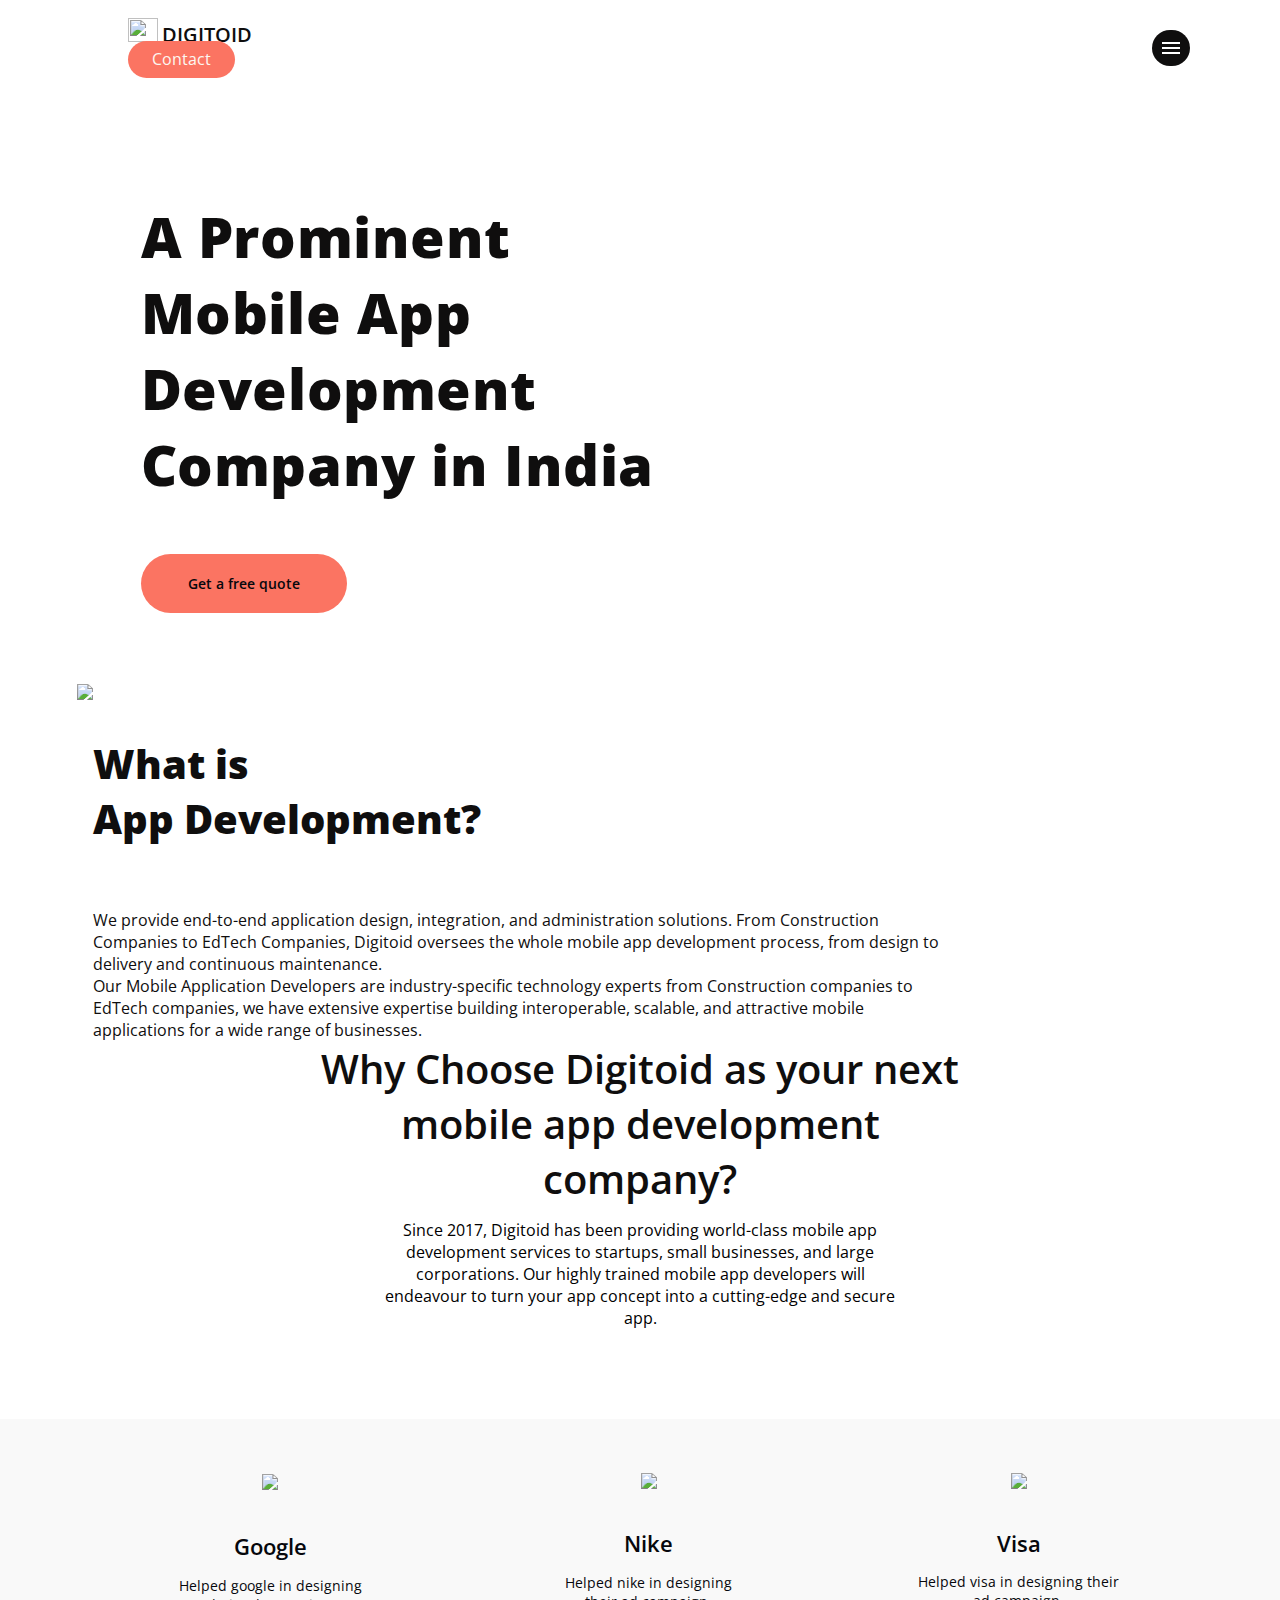
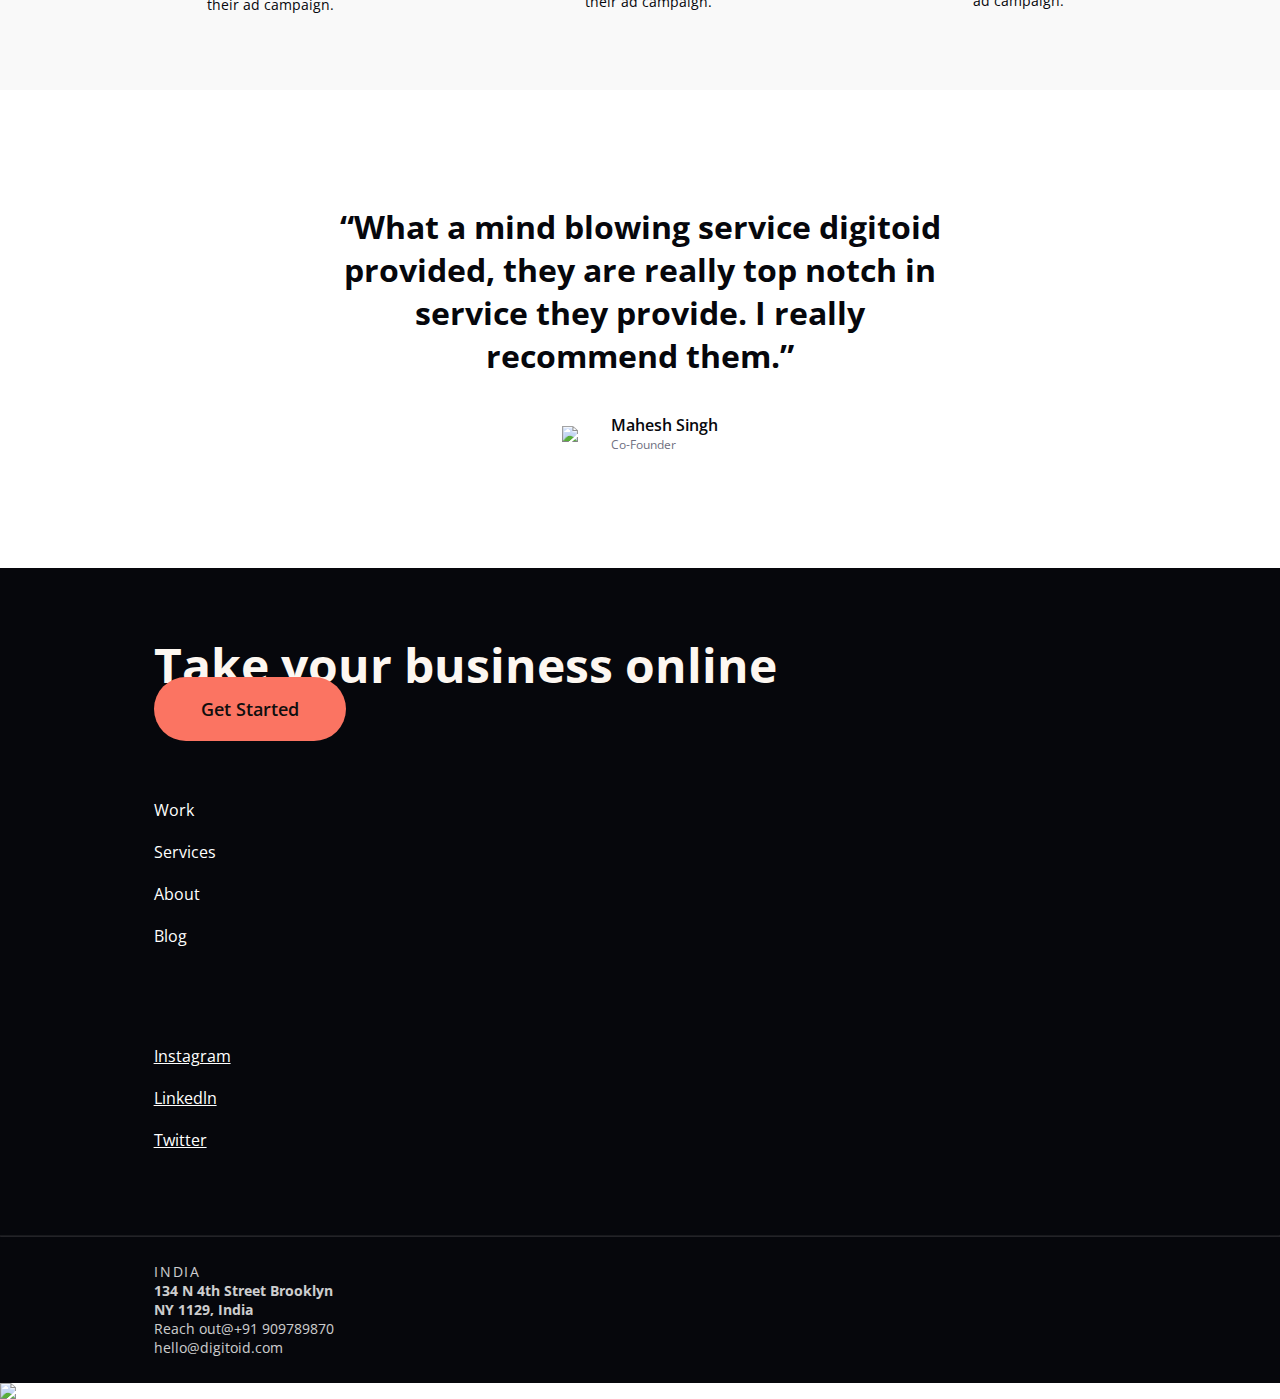
==== commit 049a1e09: "last" ====
--- a/Service-Individual.html
+++ b/Service-Individual.html
@@ -87,8 +87,8 @@
                 interoperable, scalable, and attractive mobile applications for a wide range of businesses.</p>
         </div>
     </div>
-    <section class="why">
-        <h1>Why Choose Digitoid as your next mobile app development company?</h1>
+    <section class="why-service">
+        <h2>Why Choose Digitoid as your next mobile app development company?</h2>
         <p>Since 2017, Digitoid has been providing world-class mobile app development services to startups, small
             businesses, and large corporations. Our highly trained mobile app developers will endeavour to turn your app
             concept into a cutting-edge and secure app.</p>
--- a/css/style.css
+++ b/css/style.css
@@ -664,7 +664,8 @@
     border-radius: 8px;
     width: 95%;
     padding: 20px 20px;
-    margin-top: 10%;
+    margin-top: 8%;
+    height: 90%;
 }
 
 .service-head{
@@ -807,7 +808,7 @@
     font-size: 20px;
     color: #06070C;
     width: 67%;
-    margin-bottom: 12%;
+    margin-bottom: 6%;
 }
 
 .get-color{
@@ -1295,19 +1296,24 @@
 }
 
 .why{
-    text-align: center;
-    margin-bottom: 8%;
-}
-
-.why > h1 {
+    margin-bottom: 7%;
+    margin-left: 8%;
+    display: flex;
+    flex-direction: row;
+    align-items: center;
+}
+
+.why-left{
+    width: 43%;
+}
+
+.why-left > h1 {
     font-size: 48px;
     font-weight: 800;
     color: #0f0e0e;
 }
 
-.why > p{
-    margin-left: 28%;
-    margin-right: 28%;
+.why-left > p{
     margin-top: 2%;
 }
 
@@ -1315,4 +1321,38 @@
     display: flex;
     flex-direction: row;
     justify-content: space-between;
+}
+
+.list{
+    margin-bottom: 3%;
+    color: #0f0e0e;
+}
+
+.list-bold{
+    color: #0f0e0e;
+    font-weight: 600;
+}
+
+.img-why{  
+    width: 65%;
+    padding-left: 40%;
+}
+
+.why-service{
+    margin-bottom: 7%;
+    text-align: center;
+    margin-left: 25%;
+    margin-right: 25%;
+}
+
+.why-service > h2 {
+    font-size: 40px;
+    font-weight: 600;
+    color: #0f0e0e;
+}
+
+.why-service > p{
+    margin-top: 2%;
+    margin-left: 10%;
+    margin-right: 10%;
 }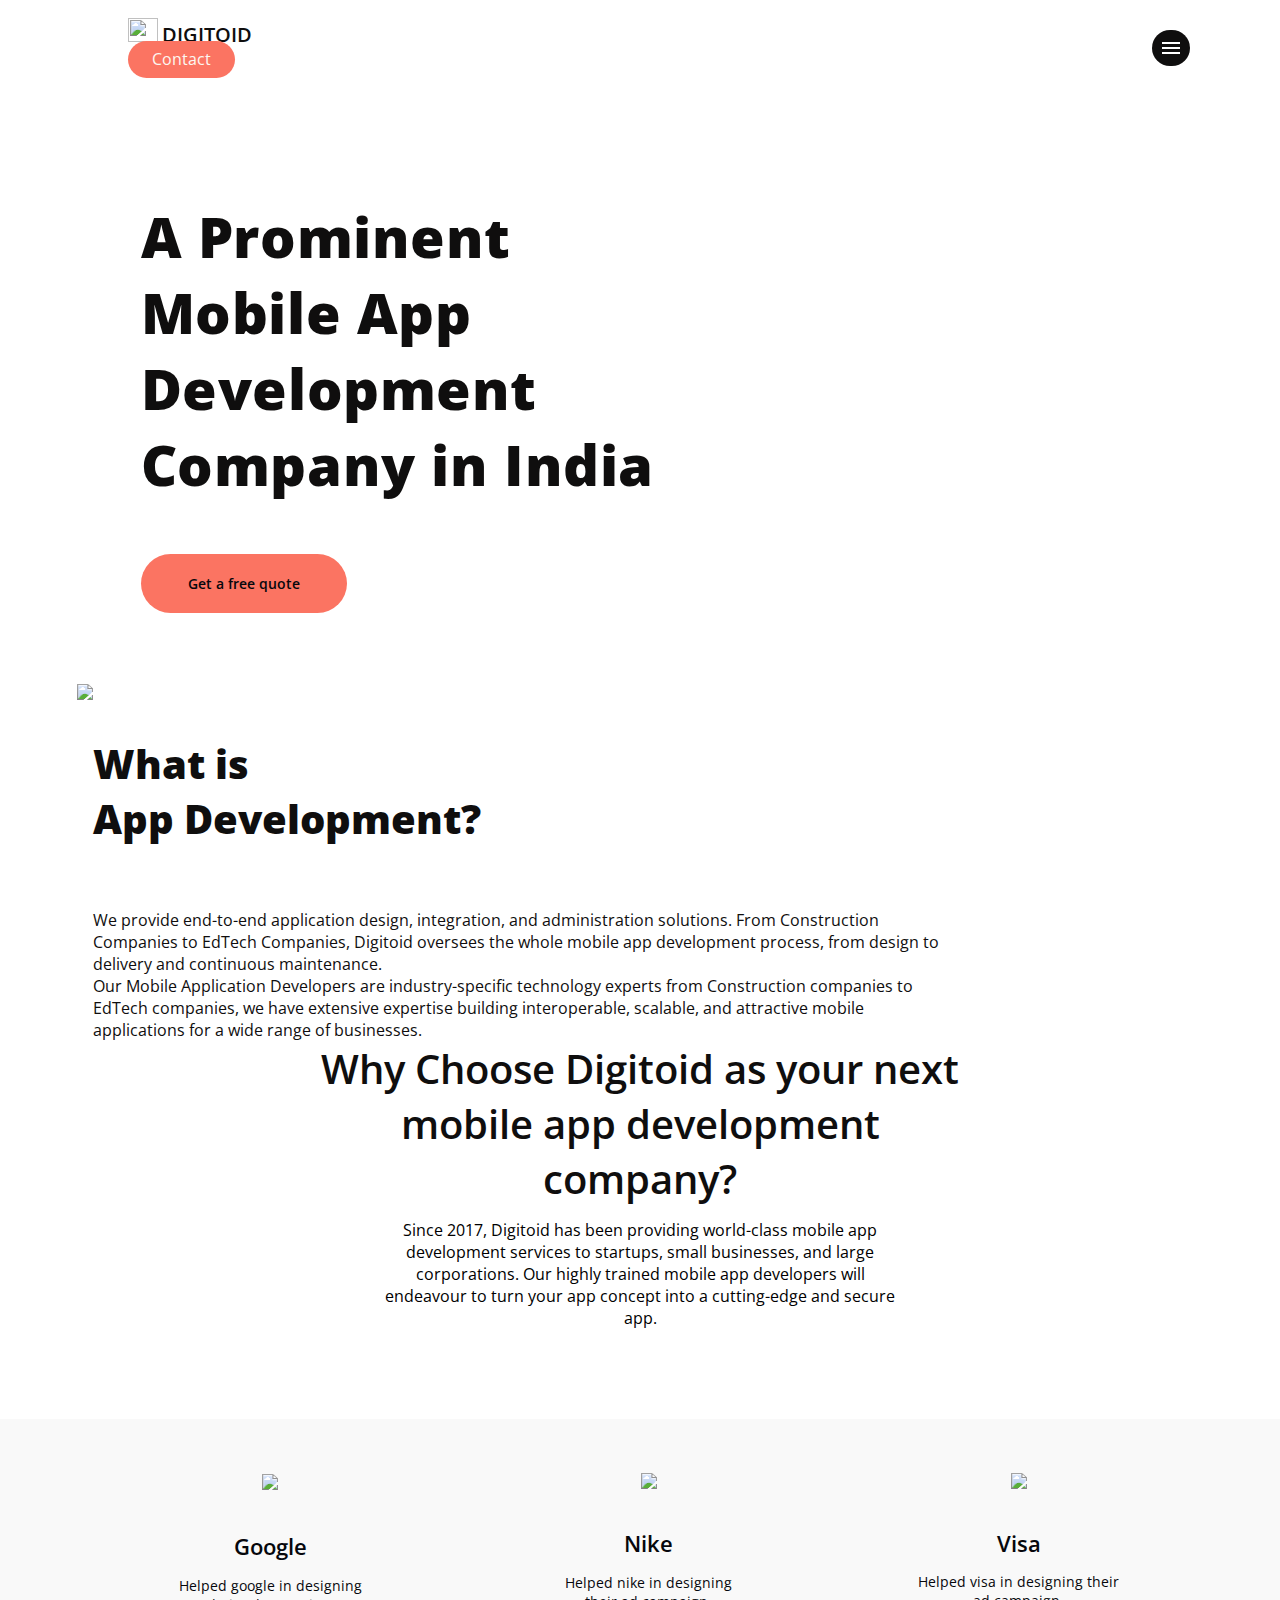
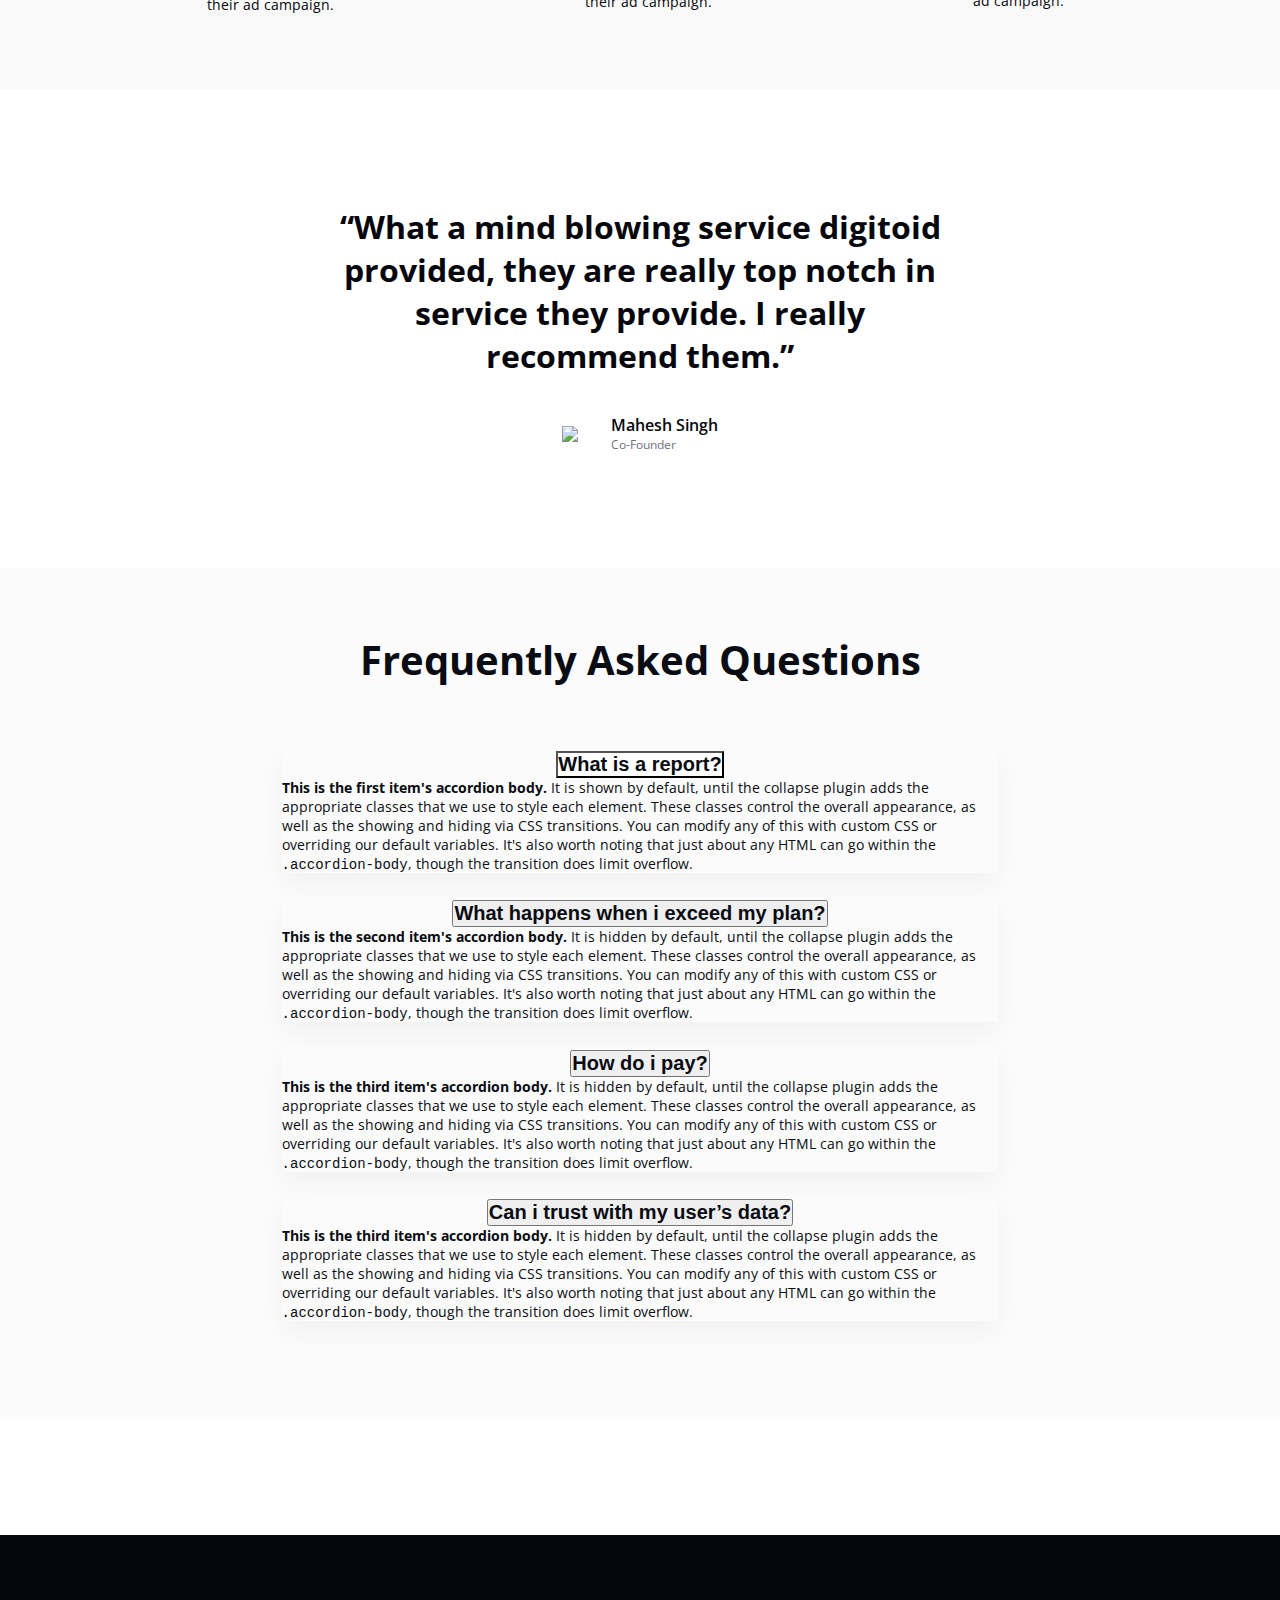
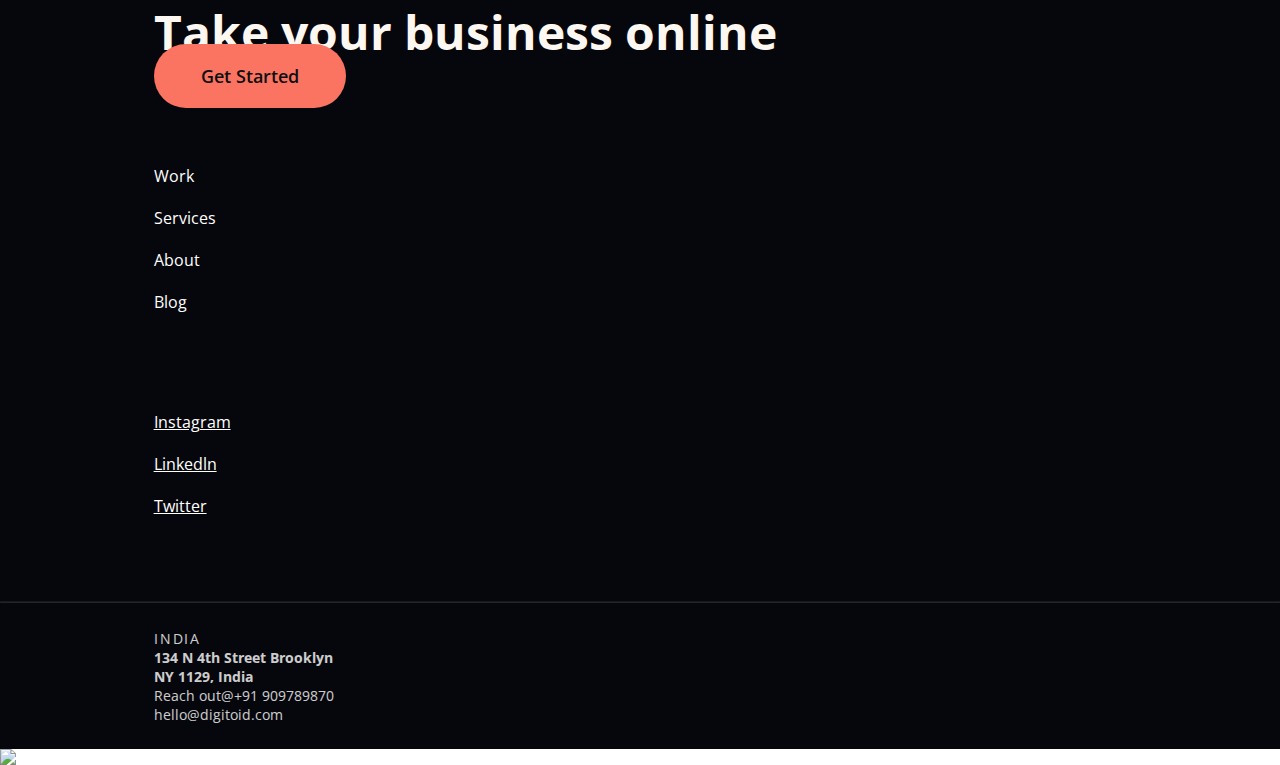
==== commit e809394d: "last" ====
--- a/Service-Individual.html
+++ b/Service-Individual.html
@@ -127,6 +127,87 @@
             </div>
         </div>
     </div>
+    <div class="faq">
+        <h2>Frequently Asked Questions</h2>
+        <div class="accordion" id="accordionExample">
+            <div class="accordion-item">
+                <h2 class="accordion-header" id="headingOne">
+                    <button class="accordion-button" type="button" data-bs-toggle="collapse"
+                        data-bs-target="#collapseOne" aria-expanded="true" aria-controls="collapseOne">
+                        What is a report?
+                    </button>
+                </h2>
+                <div id="collapseOne" class="accordion-collapse collapse show" aria-labelledby="headingOne"
+                    data-bs-parent="#accordionExample">
+                    <div class="accordion-body">
+                        <strong>This is the first item's accordion body.</strong> It is shown by default, until the
+                        collapse plugin adds the appropriate classes that we use to style each element. These classes
+                        control the overall appearance, as well as the showing and hiding via CSS transitions. You can
+                        modify any of this with custom CSS or overriding our default variables. It's also worth noting
+                        that just about any HTML can go within the <code>.accordion-body</code>, though the transition
+                        does limit overflow.
+                    </div>
+                </div>
+            </div>
+            <div class="accordion-item">
+                <h2 class="accordion-header" id="headingTwo">
+                    <button class="accordion-button collapsed" type="button" data-bs-toggle="collapse"
+                        data-bs-target="#collapseTwo" aria-expanded="false" aria-controls="collapseTwo">
+                        What happens when i exceed my plan?
+                    </button>
+                </h2>
+                <div id="collapseTwo" class="accordion-collapse collapse" aria-labelledby="headingTwo"
+                    data-bs-parent="#accordionExample">
+                    <div class="accordion-body">
+                        <strong>This is the second item's accordion body.</strong> It is hidden by default, until the
+                        collapse plugin adds the appropriate classes that we use to style each element. These classes
+                        control the overall appearance, as well as the showing and hiding via CSS transitions. You can
+                        modify any of this with custom CSS or overriding our default variables. It's also worth noting
+                        that just about any HTML can go within the <code>.accordion-body</code>, though the transition
+                        does limit overflow.
+                    </div>
+                </div>
+            </div>
+            <div class="accordion-item">
+                <h2 class="accordion-header" id="headingThree">
+                    <button class="accordion-button collapsed" type="button" data-bs-toggle="collapse"
+                        data-bs-target="#collapseThree" aria-expanded="false" aria-controls="collapseThree">
+                        How do i pay?
+                    </button>
+                </h2>
+                <div id="collapseThree" class="accordion-collapse collapse" aria-labelledby="headingThree"
+                    data-bs-parent="#accordionExample">
+                    <div class="accordion-body">
+                        <strong>This is the third item's accordion body.</strong> It is hidden by default, until the
+                        collapse plugin adds the appropriate classes that we use to style each element. These classes
+                        control the overall appearance, as well as the showing and hiding via CSS transitions. You can
+                        modify any of this with custom CSS or overriding our default variables. It's also worth noting
+                        that just about any HTML can go within the <code>.accordion-body</code>, though the transition
+                        does limit overflow.
+                    </div>
+                </div>
+            </div>
+            <div class="accordion-item">
+                <h2 class="accordion-header" id="headingFour">
+                    <button class="accordion-button collapsed" type="button" data-bs-toggle="collapse"
+                        data-bs-target="#collapseFour" aria-expanded="false" aria-controls="collapseFour">
+                        Can i trust with my user’s data?
+                    </button>
+                </h2>
+                <div id="collapseFour" class="accordion-collapse collapse" aria-labelledby="headingFour"
+                    data-bs-parent="#accordionExample">
+                    <div class="accordion-body">
+                        <strong>This is the third item's accordion body.</strong> It is hidden by default, until the
+                        collapse plugin adds the appropriate classes that we use to style each element. These classes
+                        control the overall appearance, as well as the showing and hiding via CSS transitions. You can
+                        modify any of this with custom CSS or overriding our default variables. It's also worth noting
+                        that just about any HTML can go within the <code>.accordion-body</code>, though the transition
+                        does limit overflow.
+                    </div>
+                </div>
+            </div>
+        </div>
+    </div>
     <footer class="overflow-hidden">
         <div class="row">
             <div class="col-lg-11">
--- a/css/style.css
+++ b/css/style.css
@@ -613,8 +613,15 @@
     font-weight: 600;
 }
 
+.services-category-index {
+    margin: 8% 0% 6% 9%;
+}
+
 .services-category{
-    margin: 8% 0% 6% 9%;
+    margin: 8% 9% 6% 9%;
+    position: relative;
+    background-color: #06070C;
+    padding: 4% 5% 3% 4%;
 }
 
 .main-service-head{
@@ -698,6 +705,7 @@
     font-weight: 800;
     font-size: 36px;
     left: -2%;
+    color: #fff;
 }
 
 .categories{
@@ -709,10 +717,10 @@
 .circle{
     position: absolute;
     background-color: #FB7462;
-    padding: 0.29%;
+    padding: 0.32%;
     border-radius: 50%;
-    left: 14.2%;
-    top: 17.3%;
+    left: 15%;
+    top: 18%;
 }
 
 .category-group{
@@ -1355,4 +1363,43 @@
     margin-top: 2%;
     margin-left: 10%;
     margin-right: 10%;
+}
+
+.faq{
+    text-align: center;
+    padding-left: 22%;
+    padding-right: 22%;
+    padding-bottom: 6%;
+    padding-top: 5%;
+    margin-bottom: 9%;
+    background-color: #FBFBFB;
+}
+
+.faq > h2{
+    font-weight: 700;
+    color: #090C12;
+    font-size: 40px;
+    margin-bottom: 8%;
+}
+
+.accordion-item {
+    margin-bottom: 3%;
+    border: none;
+    box-shadow: 0px 12px 24px rgba(0, 0, 0, 0.04);
+}
+
+.accordion-header .accordion-button {
+    font-size: 20px;
+    color: #090C12;
+    font-weight: 600;
+}
+
+.accordion-button:not(.collapsed) {
+    background-color: #fff;
+}
+
+.accordion-body {
+    font-size: 14px;
+    color: #090C12;
+    text-align: left !important;
 }--- a/css/responsive.css
+++ b/css/responsive.css
@@ -217,10 +217,6 @@
     .category-group > p{
         font-size: 18px;
         margin-bottom: 16%;
-    }
-    .circle{
-        left: 14.2%;
-        top: 16.1%;
     }
     .our-designs{
         padding: 3% 8%;
